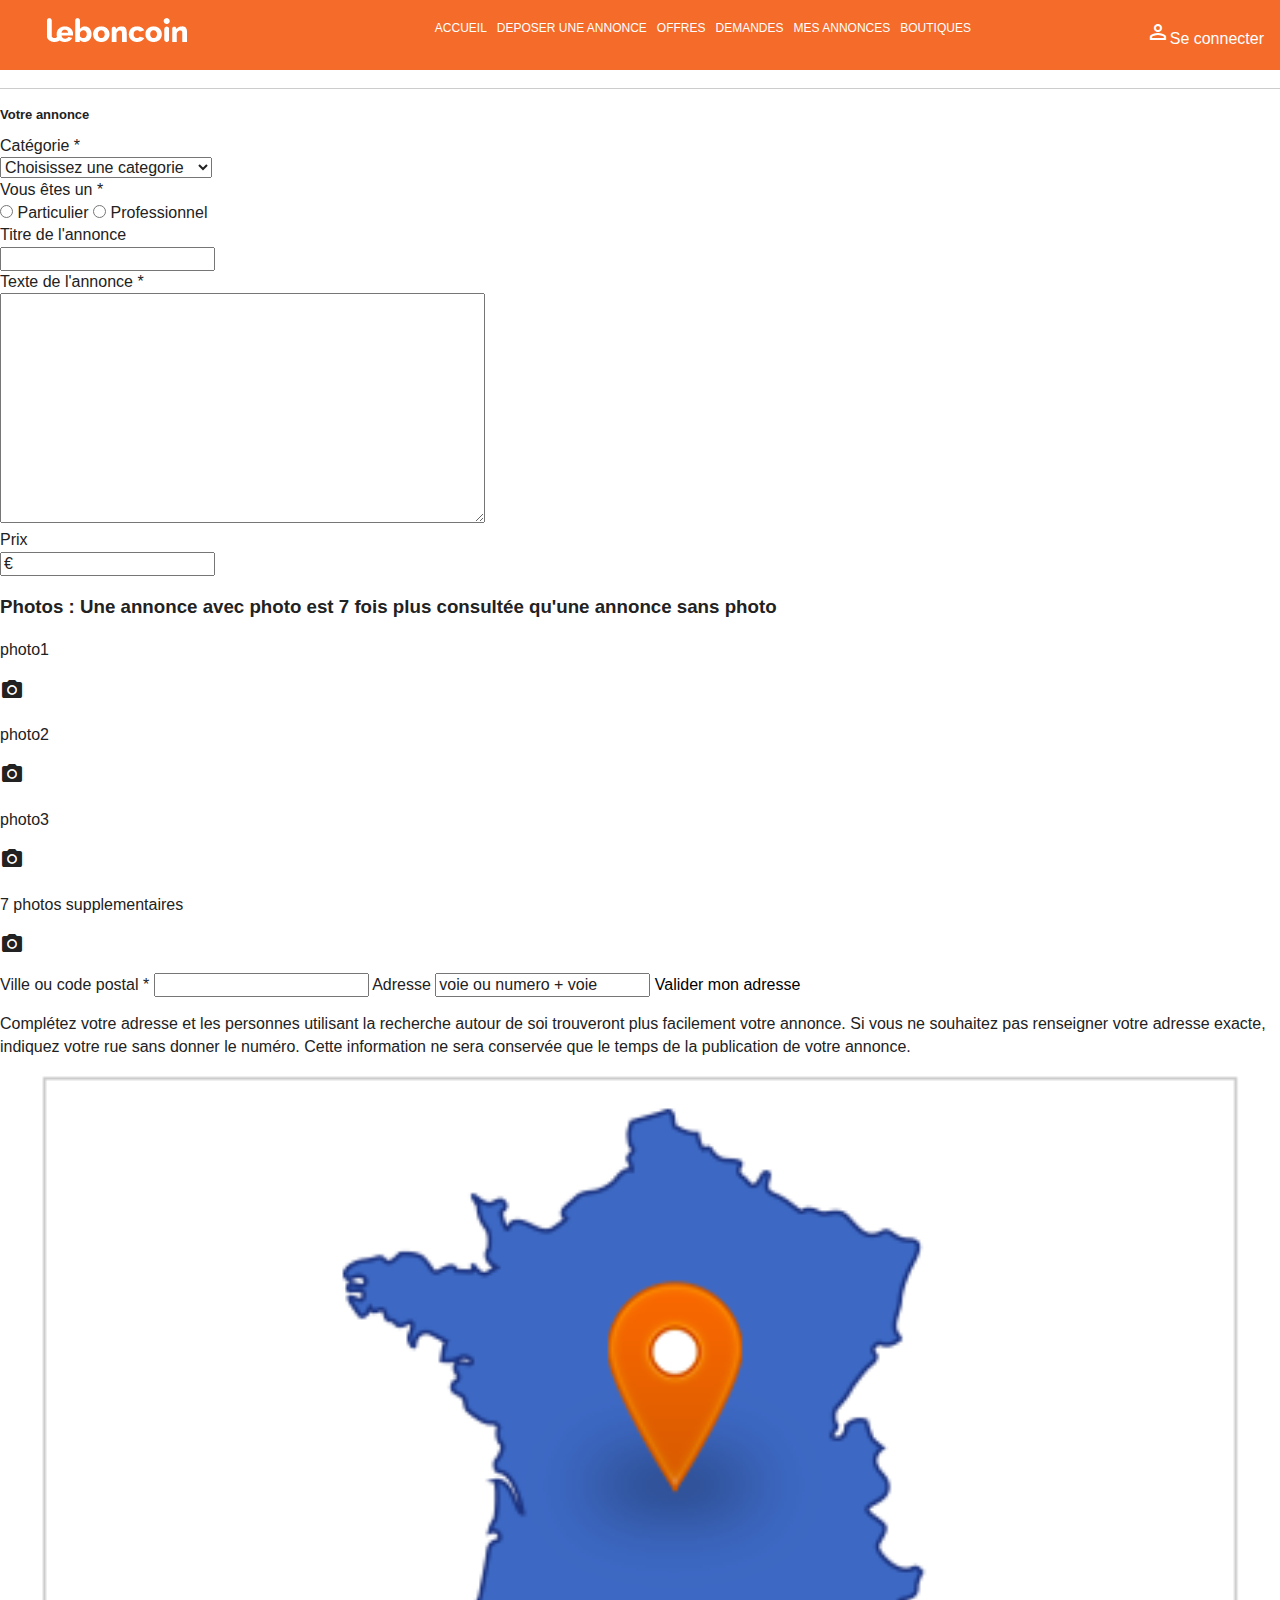
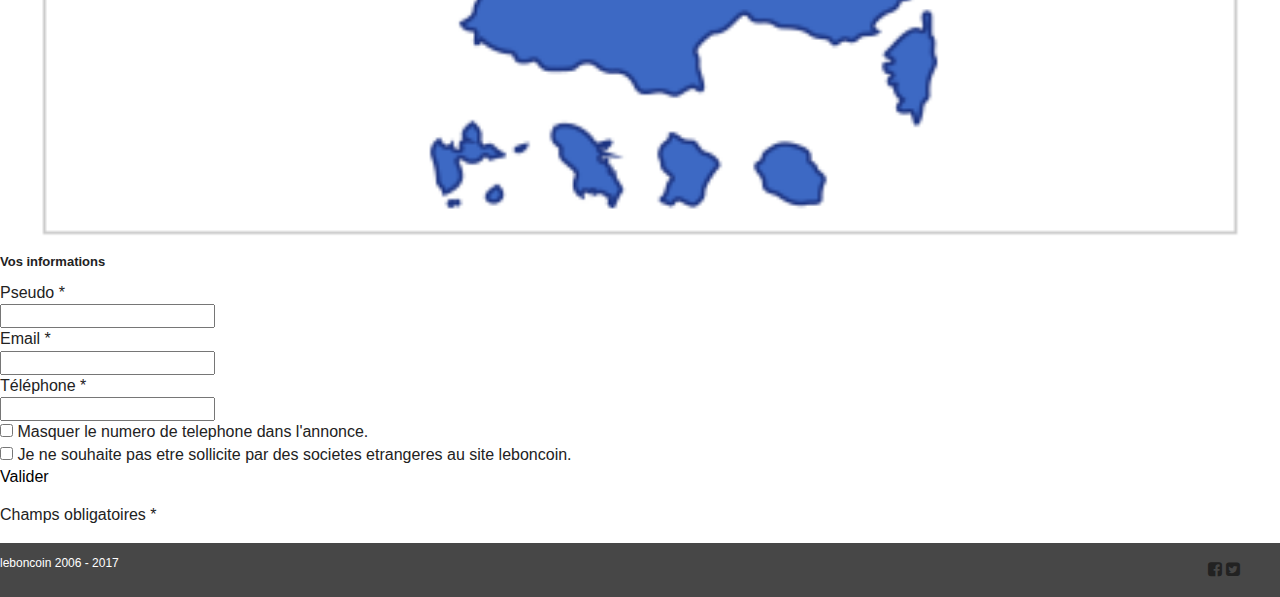
==== annonce.html @ 538d2fd2 "create html for page annonce" ====
<!doctype html>
<html class="no-js" lang="fr">

<head>
    <meta charset="utf-8">
    <meta http-equiv="x-ua-compatible" content="ie=edge">
    <title>leboncoin | page d'annonce</title>
    <meta name="description" content="">
    <meta name="viewport" content="width=device-width, initial-scale=1">

    <link rel="apple-touch-icon" href="apple-touch-icon.png">
    <link rel="icon" href="favicon.ico">
    <link href="https://fonts.googleapis.com/icon?family=Material+Icons" rel="stylesheet">
    <link rel="stylesheet" href="https://cdnjs.cloudflare.com/ajax/libs/font-awesome/4.7.0/css/font-awesome.min.css">
    <link href="https://fonts.googleapis.com/icon?family=Material+Icons"
      rel="stylesheet">
    <!-- Place favicon.ico in the root directory -->

    <link rel="stylesheet" href="css/normalize.css">
    <link rel="stylesheet" href="css/main.css">
    <script src="js/vendor/modernizr-2.8.3.min.js"></script>
</head>

<body>
    <!--[if lt IE 8]>
            <p class="browserupgrade">You are using an <strong>outdated</strong> browser. Please <a href="http://browsehappy.com/">upgrade your browser</a> to improve your experience.</p>
        <![endif]-->

    <!-- Add your site or application content here -->


    <!-- start of the header -->
    <header>


        <div class="top">

            <aside class="menu">
                <a href="#">MENU</a>
            </aside>

            <aside class="img">
                <figure>
                    <a href="index.html"><img src="img/logo.png" alt="logo leboncoin"></a>
                </figure>
            </aside>

            <nav class="accueil">
                <ul>
                    <li><a href="index.html">ACCUEIL</a></li>
                    <li><a href="annonce.html">DEPOSER UNE ANNONCE</a></li>
                    <li><a href="offre.html">OFFRES</a></li>
                    <li><a href="#">DEMANDES</a></li>
                    <li><a href="#">MES ANNONCES</a></li>
                    <li><a href="#">BOUTIQUES</a></li>
                </ul>
            </nav>


            <aside class="button">
                <!-- <i class="material-icons">perm_identity</i> -->
                <button type="button" name="button"><i class="material-icons">perm_identity</i>Se connecter</button>
            </aside>

        </div>

    </header>
    <!-- end of the header -->


    <!-- the section class formul -->
    <section class="formul">


    <h1>Déposer une annonce</h1>
    <hr>

    <h2>Votre annonce </h2>

    <form class="" action="index.html" method="post">

      <label for="catégorie">Catégorie *</label><br>
    <select name="catégorie">
      <option value="Choisissez une categorie">Choisissez une categorie</option>
      <optgroup label="Emploi">
    <option value="offre d'emploi">offre d'emploi</option>
      </optgroup>
      <optgroup label="Vehicules">
    <option value="voiture">Voiture</option>
    <option value="moto">motos</option>
    <option value="caravaning">caravaning</option>
    <option value="utilitaires">Utilitaires</option>
    <option value="equipement caravaning">Equipement Caravaning</option>
    <option value="nautisme">Nautisme</option>
    <option value="equipement nautisme">Equipement Nautisme</option>
      </optgroup>
      <optgroup label="Immobilier">
    <option value="ventes immobilieres">Ventes immobilieres</option>
    <option value="locations">Locations</option>
    <option value="colocations">Colocations</option>
    <option value="bureaux et commerces">Bureaux et commerce</option>
      </optgroup>
    </select><br>

    <label for="Vous êtes un *">Vous êtes un *</label> <br>
    <input type="radio" name="particulier" value="particulier"/>
    <label for="particulier">Particulier</label>

      <input type="radio" name="professionnel" value="professionnel"/>
      <label for="professionnel">Professionnel</label> <br/>



    <label for="Titre de l'annonce">Titre de l'annonce</label><br>
    <input type="text" name="Titre de l'annonce"><br>


    <label for="Texte de l'annonce *">Texte de l'annonce * </label><br>
    <textarea name="Texte de l'annonce *"cols="50" rows="10"></textarea><br>

    <label for="Prix">Prix</label><br>
    <input type="text" name="Prix" value="€"><br>



    <section class="photo principale">
      <h3>Photos : Une annonce avec photo est 7 fois plus consultée qu'une annonce sans photo</h3>
      <div class="photo1">
        <p>photo1</p>
        <i class="material-icons">photo_camera</i>
      </div>

      <div class="photo2">
        <p>photo2</p>
        <i class="material-icons">photo_camera</i>
      </div>

      <div class="photo3">
        <p>photo3</p>
        <i class="material-icons">photo_camera</i>
      </div>

      <div class="supplement">
        <p>7 photos supplementaires</p>
        <i class="material-icons">photo_camera</i>
      </div>
    </section>
    <!-- end section class formul -->







    <!-- section class localisation -->
    <h2></h2>

    <section class="ville">
      <form action="index.html" method="post">
        <label for="Ville ou code postal *">Ville ou code postal *</label>
        <input type="text" name="Ville ou code postal *">

        <label for="Adresse">Adresse</label>
        <input type="text" name="Adresse" value="voie ou numero + voie">

        <a href="#">Valider mon adresse</a>

        <p>Complétez votre adresse et les personnes utilisant la recherche autour de soi trouveront plus
          facilement votre annonce.
          Si vous ne souhaitez pas renseigner votre adresse exacte, indiquez votre rue sans donner
          le numéro. Cette information ne sera conservée que le temps de la publication de votre annonce.</p>
      </form>



      <!-- start of the aside -->
      <aside class="">
        <figure>
          <img src="img/map.png" alt="carte de la france">
        </figure>

      </aside>
      <!-- end of the aside -->

    </section>
    <!-- end section class localisation -->



    <!-- section class pseudo -->
    <h2>Vos informations</h2>
    <section class="infor">
      <form class="" action="index.html" method="post">

      <label for="Pseudo *">Pseudo *</label><br>
      <input type="text" name="Pseudo *"><br>

      <label for="Email *">Email *</label><br>
      <input type="text" name="Email *"><br>

      <label for="Téléphone *">Téléphone *</label><br>
      <input type="text" name="Téléphone *"><br>

      <input type="checkbox" name="masquer"/>
     <label for="masquer">Masquer le numero de telephone dans l'annonce.</label><br>

     <input type="checkbox" name="sollicite"/>
     <label for="sollicite">Je ne souhaite pas etre sollicite par des societes etrangeres au site leboncoin.</label><br/>


    </form>
    </section>
    <!-- end section class pseudo -->


    <!-- start of the div class fin -->
    <div class="fin">
      <a href="#">Valider</a>
      <p>Champs obligatoires *</p>

    </div>
    <!-- end of the div class fin -->






    <!-- start of the footer -->
    <footer>
        <p>leboncoin 2006 - 2017</p>
        <figure>

            <i class="fa fa-facebook-square"></i>
            <i class="fa fa-twitter-square"></i>
        </figure>
    </footer>

    <!-- end of the footer -->









    <script src="https://code.jquery.com/jquery-1.12.0.min.js"></script>
    <script>
        window.jQuery || document.write('<script src="js/vendor/jquery-1.12.0.min.js"><\/script>')
    </script>
    <script src="js/plugins.js"></script>
    <script src="js/main.js"></script>

    <!-- Google Analytics: change UA-XXXXX-X to be your site's ID. -->
    <script>
        (function(b, o, i, l, e, r) {
            b.GoogleAnalyticsObject = l;
            b[l] || (b[l] =
                function() {
                    (b[l].q = b[l].q || []).push(arguments)
                });
            b[l].l = +new Date;
            e = o.createElement(i);
            r = o.getElementsByTagName(i)[0];
            e.src = 'https://www.google-analytics.com/analytics.js';
            r.parentNode.insertBefore(e, r)
        }(window, document, 'script', 'ga'));
        ga('create', 'UA-XXXXX-X', 'auto');
        ga('send', 'pageview');
    </script>
</body>

</html>
---- css/main.css ----
/*! HTML5 Boilerplate v5.3.0 | MIT License | https://html5boilerplate.com/ */

/*
 * What follows is the result of much research on cross-browser styling.
 * Credit left inline and big thanks to Nicolas Gallagher, Jonathan Neal,
 * Kroc Camen, and the H5BP dev community and team.
 */

/* ==========================================================================
   Base styles: opinionated defaults
   ========================================================================== */

html {
    color: #222;
    font-size: 1em;
    line-height: 1.4;
}

/*
 * Remove text-shadow in selection highlight:
 * https://twitter.com/miketaylr/status/12228805301
 *
 * These selection rule sets have to be separate.
 * Customize the background color to match your design.
 */

::-moz-selection {
    background: #b3d4fc;
    text-shadow: none;
}

::selection {
    background: #b3d4fc;
    text-shadow: none;
}

/*
 * A better looking default horizontal rule
 */

hr {
    display: block;
    height: 1px;
    border: 0;
    border-top: 1px solid #ccc;
    margin: 1em 0;
    padding: 0;
}

/*
 * Remove the gap between audio, canvas, iframes,
 * images, videos and the bottom of their containers:
 * https://github.com/h5bp/html5-boilerplate/issues/440
 */

audio,
canvas,
iframe,
img,
svg,
video {
    vertical-align: middle;
}

/*
 * Remove default fieldset styles.
 */

fieldset {
    border: 0;
    margin: 0;
    padding: 0;
}

/*
 * Allow only vertical resizing of textareas.
 */

textarea {
    resize: vertical;
}

/* ==========================================================================
   Browser Upgrade Prompt
   ========================================================================== */

.browserupgrade {
    margin: 0.2em 0;
    background: #ccc;
    color: #000;
    padding: 0.2em 0;
}

/* ==========================================================================
   Author's custom styles
   ========================================================================== */
/*rules common*/
img
{
  width: 100%;
}

a
{
  color: black;
  text-decoration: none;
}

li
{
  list-style-type: none;
}
/*end rules common*/



/*rules of the header*/
.accueil , .button , .region
{
  display: none;
}

.top
{
  background-color: #f56b2a;
  display: flex;
  height: 70px;
  position: fixed;
  top: 0;
  width: 100%;
}

.menu
{
  margin: 1em;
  background-color: white;
  border-radius: 7px;
  padding: 11px;
}

.menu a
{
  color: #f56b2a;
}

.menu:hover
{
  background-color: #4183d7;
}

/*end rules of the header*/


/*rules of the containers*/
.containers
{
  display: flex;
  flex-wrap: wrap;
  margin-top: 30px;
  justify-content: center;
}

.deposer
{
  margin-top: 3em;
  display: flex;
  flex-wrap: wrap;
  justify-content: center;
  flex-direction: column;
  align-items: center;
}

mark
{
  color: #f56b2a;
  background-color: white;
}

h2
{
  font-size: 13px;
}

.carte
{
  width: 70%;
}

.depo
{
  background-color: #4183d7;
  margin-top: 1em;
  border-radius: 6px;
  width: 250px;
  padding: 8px;
  color: white;
  font-size: 12px;

}

.deposer .depo
{
  color: white;
}

.autour
{
  background-color: white;
  margin-top: 1em;
  border-radius: 6px;
  width: 250px;
  padding: 8px;
  color: #4183d7;
  font-size: 12px;
  border: 1px solid #4183d7;
}

.containers p
{
  font-size: 12px;
}

.containers a
{
  color: #369;
}

.choix
{
  width: 90%;
}

/*end rules of the containers*/



/*rules of the footer*/
footer
{
  background-color: #474747;
  display: flex;
  justify-content: space-between;
}

footer p
{
  font-size: 12px;
  color: white;
}
/*end rules of the footer*/





@media (min-width:1024px)
{

  .accueil , .button , .region
  {
    display: block;
  }

  .menu , .choix
  {
    display: none;
  }


/*rules of the header*/
.top
{
  display: flex;
  justify-content: space-between;
}

.accueil ul
{
  display: flex;
}

.accueil li a
{
  color: white;
  font-size: 12px;
  padding: 5px;
}

.accueil li a:hover
{
  text-decoration: underline;
}

.button button
{
  height: 70px;
  background-color: #f56b2a;
  border: 10px solid #f56b2a;
  color: white;
}
/*end rules of the header*/




/*rules div class containers*/
.deposer
{
  width: 25%;
}

.carte
{
  width: 35%;
}

.region
{
  width: 25%;
}

.region li
{
  text-align: right;
}
.containers
{
  justify-content: space-between;
  margin-top: 5em;
}

.containers p
{
  margin: 1em;
}

.deposer
{
  justify-content: flex-start;
}

.region a:hover
{
  color: #f56b2a;
}
/*end rules div class containers*/

}






/* ==========================================================================
   Helper classes
   ========================================================================== */

/*
 * Hide visually and from screen readers
 */

.hidden {
    display: none !important;
}

/*
 * Hide only visually, but have it available for screen readers:
 * http://snook.ca/archives/html_and_css/hiding-content-for-accessibility
 */

.visuallyhidden {
    border: 0;
    clip: rect(0 0 0 0);
    height: 1px;
    margin: -1px;
    overflow: hidden;
    padding: 0;
    position: absolute;
    width: 1px;
}

/*
 * Extends the .visuallyhidden class to allow the element
 * to be focusable when navigated to via the keyboard:
 * https://www.drupal.org/node/897638
 */

.visuallyhidden.focusable:active,
.visuallyhidden.focusable:focus {
    clip: auto;
    height: auto;
    margin: 0;
    overflow: visible;
    position: static;
    width: auto;
}

/*
 * Hide visually and from screen readers, but maintain layout
 */

.invisible {
    visibility: hidden;
}

/*
 * Clearfix: contain floats
 *
 * For modern browsers
 * 1. The space content is one way to avoid an Opera bug when the
 *    `contenteditable` attribute is included anywhere else in the document.
 *    Otherwise it causes space to appear at the top and bottom of elements
 *    that receive the `clearfix` class.
 * 2. The use of `table` rather than `block` is only necessary if using
 *    `:before` to contain the top-margins of child elements.
 */

.clearfix:before,
.clearfix:after {
    content: " "; /* 1 */
    display: table; /* 2 */
}

.clearfix:after {
    clear: both;
}

/* ==========================================================================
   EXAMPLE Media Queries for Responsive Design.
   These examples override the primary ('mobile first') styles.
   Modify as content requires.
   ========================================================================== */

@media only screen and (min-width: 35em) {
    /* Style adjustments for viewports that meet the condition */
}

@media print,
       (-webkit-min-device-pixel-ratio: 1.25),
       (min-resolution: 1.25dppx),
       (min-resolution: 120dpi) {
    /* Style adjustments for high resolution devices */
}

/* ==========================================================================
   Print styles.
   Inlined to avoid the additional HTTP request:
   http://www.phpied.com/delay-loading-your-print-css/
   ========================================================================== */

@media print {
    *,
    *:before,
    *:after,
    *:first-letter,
    *:first-line {
        background: transparent !important;
        color: #000 !important; /* Black prints faster:
                                   http://www.sanbeiji.com/archives/953 */
        box-shadow: none !important;
        text-shadow: none !important;
    }

    a,
    a:visited {
        text-decoration: underline;
    }

    a[href]:after {
        content: " (" attr(href) ")";
    }

    abbr[title]:after {
        content: " (" attr(title) ")";
    }

    /*
     * Don't show links that are fragment identifiers,
     * or use the `javascript:` pseudo protocol
     */

    a[href^="#"]:after,
    a[href^="javascript:"]:after {
        content: "";
    }

    pre,
    blockquote {
        border: 1px solid #999;
        page-break-inside: avoid;
    }

    /*
     * Printing Tables:
     * http://css-discuss.incutio.com/wiki/Printing_Tables
     */

    thead {
        display: table-header-group;
    }

    tr,
    img {
        page-break-inside: avoid;
    }

    img {
        max-width: 100% !important;
    }

    p,
    h2,
    h3 {
        orphans: 3;
        widows: 3;
    }

    h2,
    h3 {
        page-break-after: avoid;
    }
}
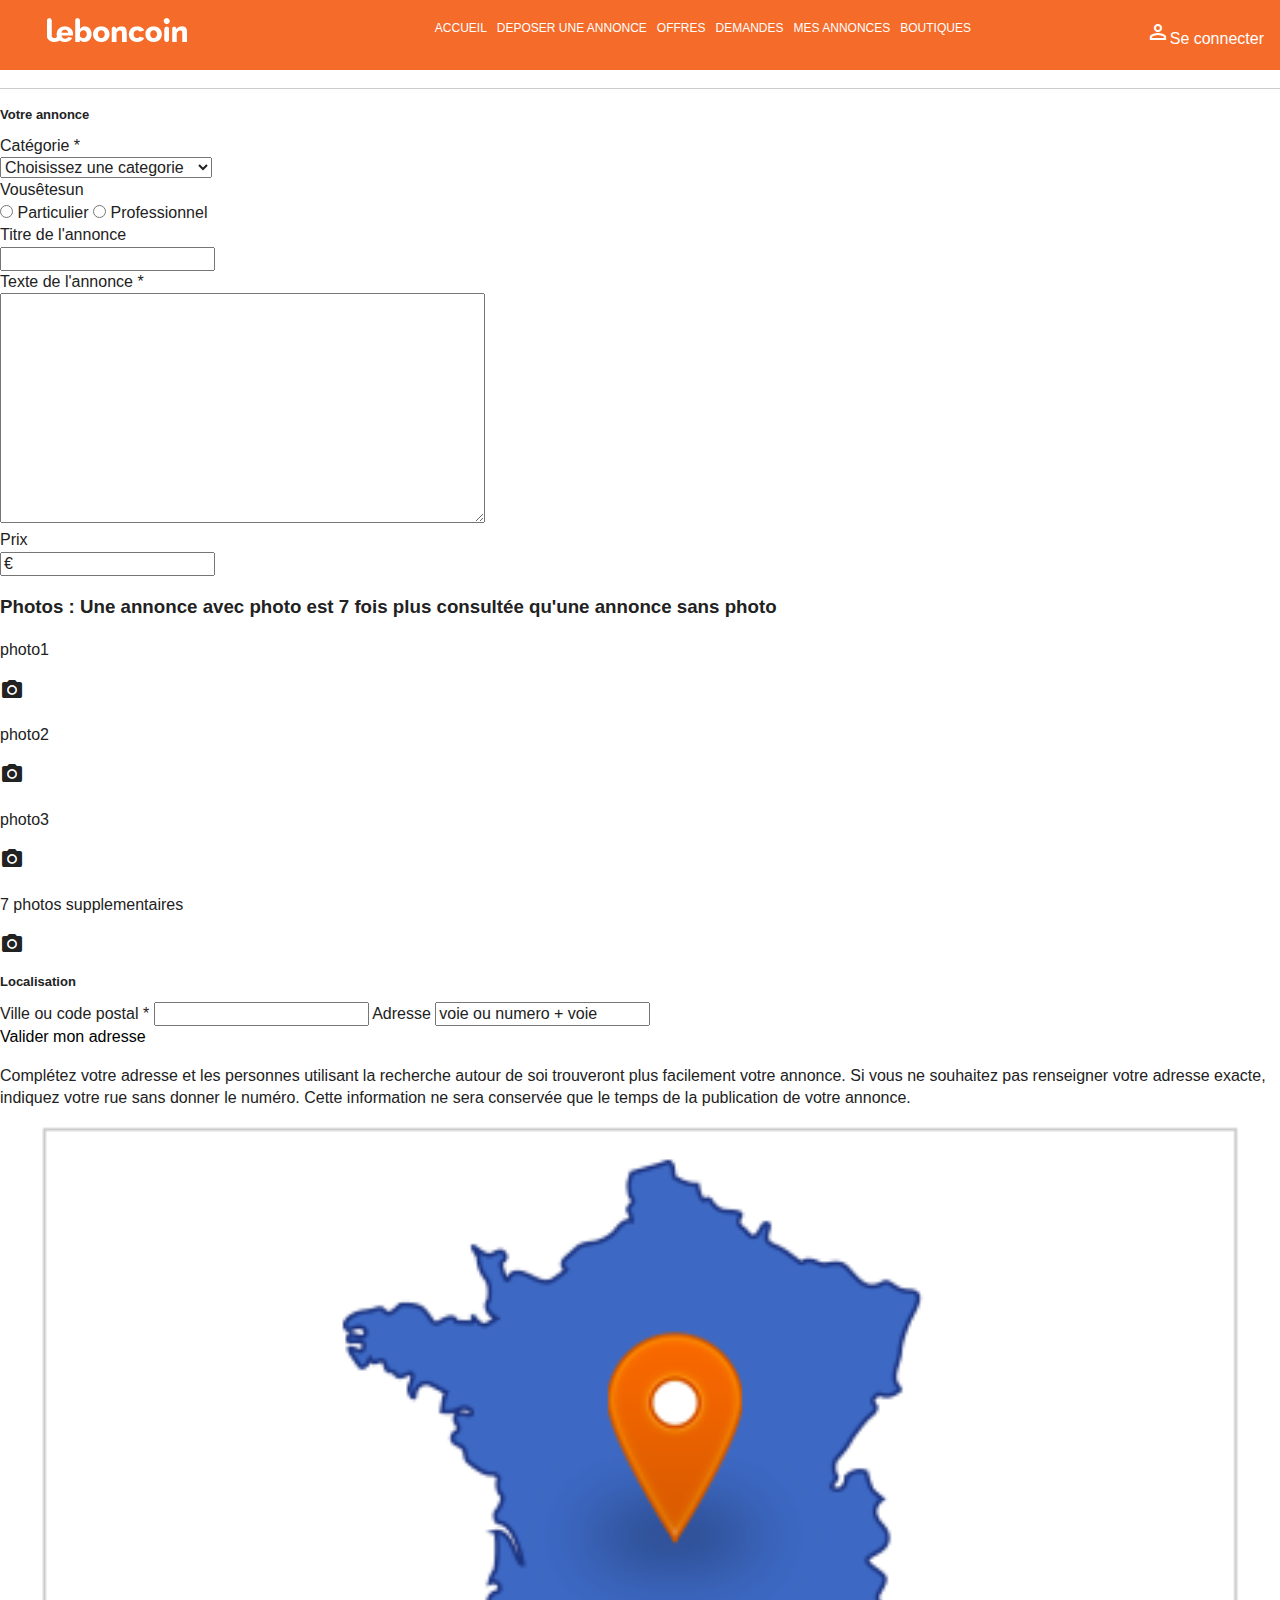
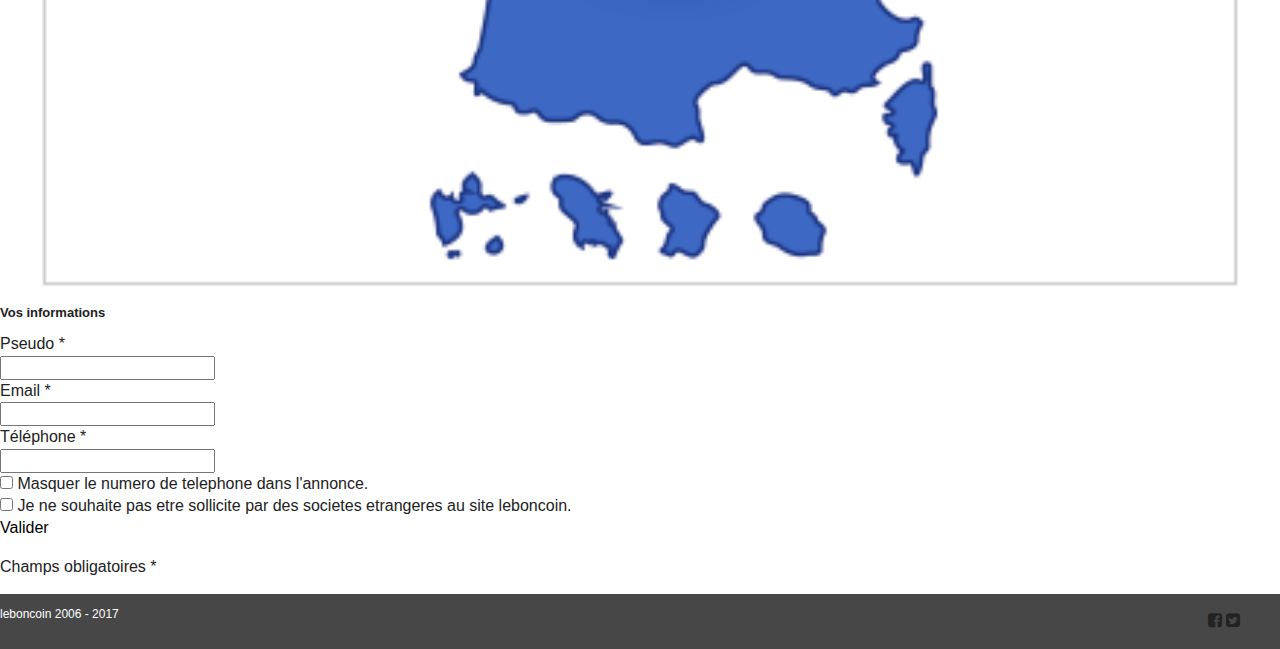
==== commit 14e849d7: "create form and nav in the html for page offre" ====
--- a/annonce.html
+++ b/annonce.html
@@ -12,8 +12,7 @@
     <link rel="icon" href="favicon.ico">
     <link href="https://fonts.googleapis.com/icon?family=Material+Icons" rel="stylesheet">
     <link rel="stylesheet" href="https://cdnjs.cloudflare.com/ajax/libs/font-awesome/4.7.0/css/font-awesome.min.css">
-    <link href="https://fonts.googleapis.com/icon?family=Material+Icons"
-      rel="stylesheet">
+    <link href="https://fonts.googleapis.com/icon?family=Material+Icons" rel="stylesheet">
     <!-- Place favicon.ico in the root directory -->
 
     <link rel="stylesheet" href="css/normalize.css">
@@ -72,15 +71,15 @@
     <section class="formul">
 
 
-    <h1>Déposer une annonce</h1>
-    <hr>
-
-    <h2>Votre annonce </h2>
-
-    <form class="" action="index.html" method="post">
-
-      <label for="catégorie">Catégorie *</label><br>
-    <select name="catégorie">
+        <h1>Déposer une annonce</h1>
+        <hr>
+
+        <h2>Votre annonce </h2>
+
+        <form class="" action="index.html" method="post">
+
+            <label for="Catégorie">Catégorie *</label><br>
+            <select name="Catégorie">
       <option value="Choisissez une categorie">Choisissez une categorie</option>
       <optgroup label="Emploi">
     <option value="offre d'emploi">offre d'emploi</option>
@@ -102,175 +101,176 @@
       </optgroup>
     </select><br>
 
-    <label for="Vous êtes un *">Vous êtes un *</label> <br>
-    <input type="radio" name="particulier" value="particulier"/>
-    <label for="particulier">Particulier</label>
-
-      <input type="radio" name="professionnel" value="professionnel"/>
-      <label for="professionnel">Professionnel</label> <br/>
-
-
-
-    <label for="Titre de l'annonce">Titre de l'annonce</label><br>
-    <input type="text" name="Titre de l'annonce"><br>
-
-
-    <label for="Texte de l'annonce *">Texte de l'annonce * </label><br>
-    <textarea name="Texte de l'annonce *"cols="50" rows="10"></textarea><br>
-
-    <label for="Prix">Prix</label><br>
-    <input type="text" name="Prix" value="€"><br>
-
-
-
-    <section class="photo principale">
-      <h3>Photos : Une annonce avec photo est 7 fois plus consultée qu'une annonce sans photo</h3>
-      <div class="photo1">
-        <p>photo1</p>
-        <i class="material-icons">photo_camera</i>
-      </div>
-
-      <div class="photo2">
-        <p>photo2</p>
-        <i class="material-icons">photo_camera</i>
-      </div>
-
-      <div class="photo3">
-        <p>photo3</p>
-        <i class="material-icons">photo_camera</i>
-      </div>
-
-      <div class="supplement">
-        <p>7 photos supplementaires</p>
-        <i class="material-icons">photo_camera</i>
-      </div>
-    </section>
-    <!-- end section class formul -->
-
-
-
-
-
-
-
-    <!-- section class localisation -->
-    <h2></h2>
-
-    <section class="ville">
-      <form action="index.html" method="post">
-        <label for="Ville ou code postal *">Ville ou code postal *</label>
-        <input type="text" name="Ville ou code postal *">
-
-        <label for="Adresse">Adresse</label>
-        <input type="text" name="Adresse" value="voie ou numero + voie">
-
-        <a href="#">Valider mon adresse</a>
-
-        <p>Complétez votre adresse et les personnes utilisant la recherche autour de soi trouveront plus
-          facilement votre annonce.
-          Si vous ne souhaitez pas renseigner votre adresse exacte, indiquez votre rue sans donner
-          le numéro. Cette information ne sera conservée que le temps de la publication de votre annonce.</p>
-      </form>
-
-
-
-      <!-- start of the aside -->
-      <aside class="">
-        <figure>
-          <img src="img/map.png" alt="carte de la france">
-        </figure>
-
-      </aside>
-      <!-- end of the aside -->
-
-    </section>
-    <!-- end section class localisation -->
-
-
-
-    <!-- section class pseudo -->
-    <h2>Vos informations</h2>
-    <section class="infor">
-      <form class="" action="index.html" method="post">
-
-      <label for="Pseudo *">Pseudo *</label><br>
-      <input type="text" name="Pseudo *"><br>
-
-      <label for="Email *">Email *</label><br>
-      <input type="text" name="Email *"><br>
-
-      <label for="Téléphone *">Téléphone *</label><br>
-      <input type="text" name="Téléphone *"><br>
-
-      <input type="checkbox" name="masquer"/>
-     <label for="masquer">Masquer le numero de telephone dans l'annonce.</label><br>
-
-     <input type="checkbox" name="sollicite"/>
-     <label for="sollicite">Je ne souhaite pas etre sollicite par des societes etrangeres au site leboncoin.</label><br/>
-
-
-    </form>
-    </section>
-    <!-- end section class pseudo -->
-
-
-    <!-- start of the div class fin -->
-    <div class="fin">
-      <a href="#">Valider</a>
-      <p>Champs obligatoires *</p>
-
-    </div>
-    <!-- end of the div class fin -->
-
-
-
-
-
-
-    <!-- start of the footer -->
-    <footer>
-        <p>leboncoin 2006 - 2017</p>
-        <figure>
-
-            <i class="fa fa-facebook-square"></i>
-            <i class="fa fa-twitter-square"></i>
-        </figure>
-    </footer>
-
-    <!-- end of the footer -->
-
-
-
-
-
-
-
-
-
-    <script src="https://code.jquery.com/jquery-1.12.0.min.js"></script>
-    <script>
-        window.jQuery || document.write('<script src="js/vendor/jquery-1.12.0.min.js"><\/script>')
-    </script>
-    <script src="js/plugins.js"></script>
-    <script src="js/main.js"></script>
-
-    <!-- Google Analytics: change UA-XXXXX-X to be your site's ID. -->
-    <script>
-        (function(b, o, i, l, e, r) {
-            b.GoogleAnalyticsObject = l;
-            b[l] || (b[l] =
-                function() {
-                    (b[l].q = b[l].q || []).push(arguments)
-                });
-            b[l].l = +new Date;
-            e = o.createElement(i);
-            r = o.getElementsByTagName(i)[0];
-            e.src = 'https://www.google-analytics.com/analytics.js';
-            r.parentNode.insertBefore(e, r)
-        }(window, document, 'script', 'ga'));
-        ga('create', 'UA-XXXXX-X', 'auto');
-        ga('send', 'pageview');
-    </script>
+            <label for="Vous êtes un">Vousêtesun</label> <br>
+            <input type="radio" name="Particulier" value="Particulier" />
+            <label for="Particulier">Particulier</label>
+
+            <input type="radio" name="Professionnel" value="Professionnel" />
+            <label for="Professionnel">Professionnel</label> <br/>
+
+
+
+            <label for="Titre">Titre de l'annonce</label><br>
+            <input type="text" name="Titre"><br>
+
+
+            <label for="Texte">Texte de l'annonce * </label><br>
+            <textarea name="Texte" cols="50" rows="10"></textarea><br>
+
+            <label for="Prix">Prix</label><br>
+            <input type="text" name="Prix" value="€"><br>
+
+        </form>
+      </section>
+
+        <section class="photo">
+            <h3>Photos : Une annonce avec photo est 7 fois plus consultée qu'une annonce sans photo</h3>
+            <div class="photo1">
+                <p>photo1</p>
+                <i class="material-icons">photo_camera</i>
+            </div>
+
+            <div class="photo2">
+                <p>photo2</p>
+                <i class="material-icons">photo_camera</i>
+            </div>
+
+            <div class="photo3">
+                <p>photo3</p>
+                <i class="material-icons">photo_camera</i>
+            </div>
+
+            <div class="supplement">
+                <p>7 photos supplementaires</p>
+                <i class="material-icons">photo_camera</i>
+            </div>
+        </section>
+        <!-- end section class formul -->
+
+
+
+
+
+
+
+        <!-- section class localisation -->
+        <h2>Localisation</h2>
+
+        <section class="localisation">
+
+            <section class="ville">
+                <form action="index.html" method="post">
+                    <label for="postal">Ville ou code postal *</label>
+                    <input type="text" name="postal">
+
+                    <label for="Adresse">Adresse</label>
+                    <input type="text" name="Adresse" value="voie ou numero + voie">
+                </form>
+                <a href="#">Valider mon adresse</a>
+
+                <p>Complétez votre adresse et les personnes utilisant la recherche autour de soi trouveront plus facilement votre annonce. Si vous ne souhaitez pas renseigner votre adresse exacte, indiquez votre rue sans donner le numéro. Cette information
+                    ne sera conservée que le temps de la publication de votre annonce.</p>
+
+            </section>
+
+
+            <!-- start of the aside -->
+            <aside class="">
+                <figure>
+                    <img src="img/map.png" alt="carte de la france">
+                </figure>
+
+            </aside>
+            <!-- end of the aside -->
+
+        </section>
+        <!-- end section class localisation -->
+
+
+
+        <!-- section class pseudo -->
+        <h2>Vos informations</h2>
+        <section class="infor">
+            <form class="" action="index.html" method="post">
+
+                <label for="Pseudo">Pseudo *</label><br>
+                <input type="text" name="Pseudo *"><br>
+
+                <label for="Email">Email *</label><br>
+                <input type="text" name="Email *"><br>
+
+                <label for="Téléphone">Téléphone *</label><br>
+                <input type="text" name="Téléphone *"><br>
+
+                <input type="checkbox" name="masquer" />
+                <label for="masquer">Masquer le numero de telephone dans l'annonce.</label><br>
+
+                <input type="checkbox" name="sollicite" />
+                <label for="sollicite">Je ne souhaite pas etre sollicite par des societes etrangeres au site leboncoin.</label><br/>
+
+
+            </form>
+        </section>
+        <!-- end section class pseudo -->
+
+
+        <!-- start of the div class fin -->
+        <div class="fin">
+            <a href="#">Valider</a>
+            <p>Champs obligatoires *</p>
+
+        </div>
+        <!-- end of the div class fin -->
+
+
+
+
+
+
+        <!-- start of the footer -->
+        <footer>
+            <p>leboncoin 2006 - 2017</p>
+            <figure>
+
+                <i class="fa fa-facebook-square"></i>
+                <i class="fa fa-twitter-square"></i>
+            </figure>
+        </footer>
+
+        <!-- end of the footer -->
+
+
+
+
+
+
+
+
+
+        <script src="https://code.jquery.com/jquery-1.12.0.min.js"></script>
+        <script>
+            window.jQuery || document.write('<script src="js/vendor/jquery-1.12.0.min.js"><\/script>')
+        </script>
+        <script src="js/plugins.js"></script>
+        <script src="js/main.js"></script>
+
+        <!-- Google Analytics: change UA-XXXXX-X to be your site's ID. -->
+        <script>
+            (function(b, o, i, l, e, r) {
+                b.GoogleAnalyticsObject = l;
+                b[l] || (b[l] =
+                    function() {
+                        (b[l].q = b[l].q || []).push(arguments)
+                    });
+                b[l].l = +new Date;
+                e = o.createElement(i);
+                r = o.getElementsByTagName(i)[0];
+                e.src = 'https://www.google-analytics.com/analytics.js';
+                r.parentNode.insertBefore(e, r)
+            }(window, document, 'script', 'ga'));
+            ga('create', 'UA-XXXXX-X', 'auto');
+            ga('send', 'pageview');
+        </script>
 </body>
 
 </html>
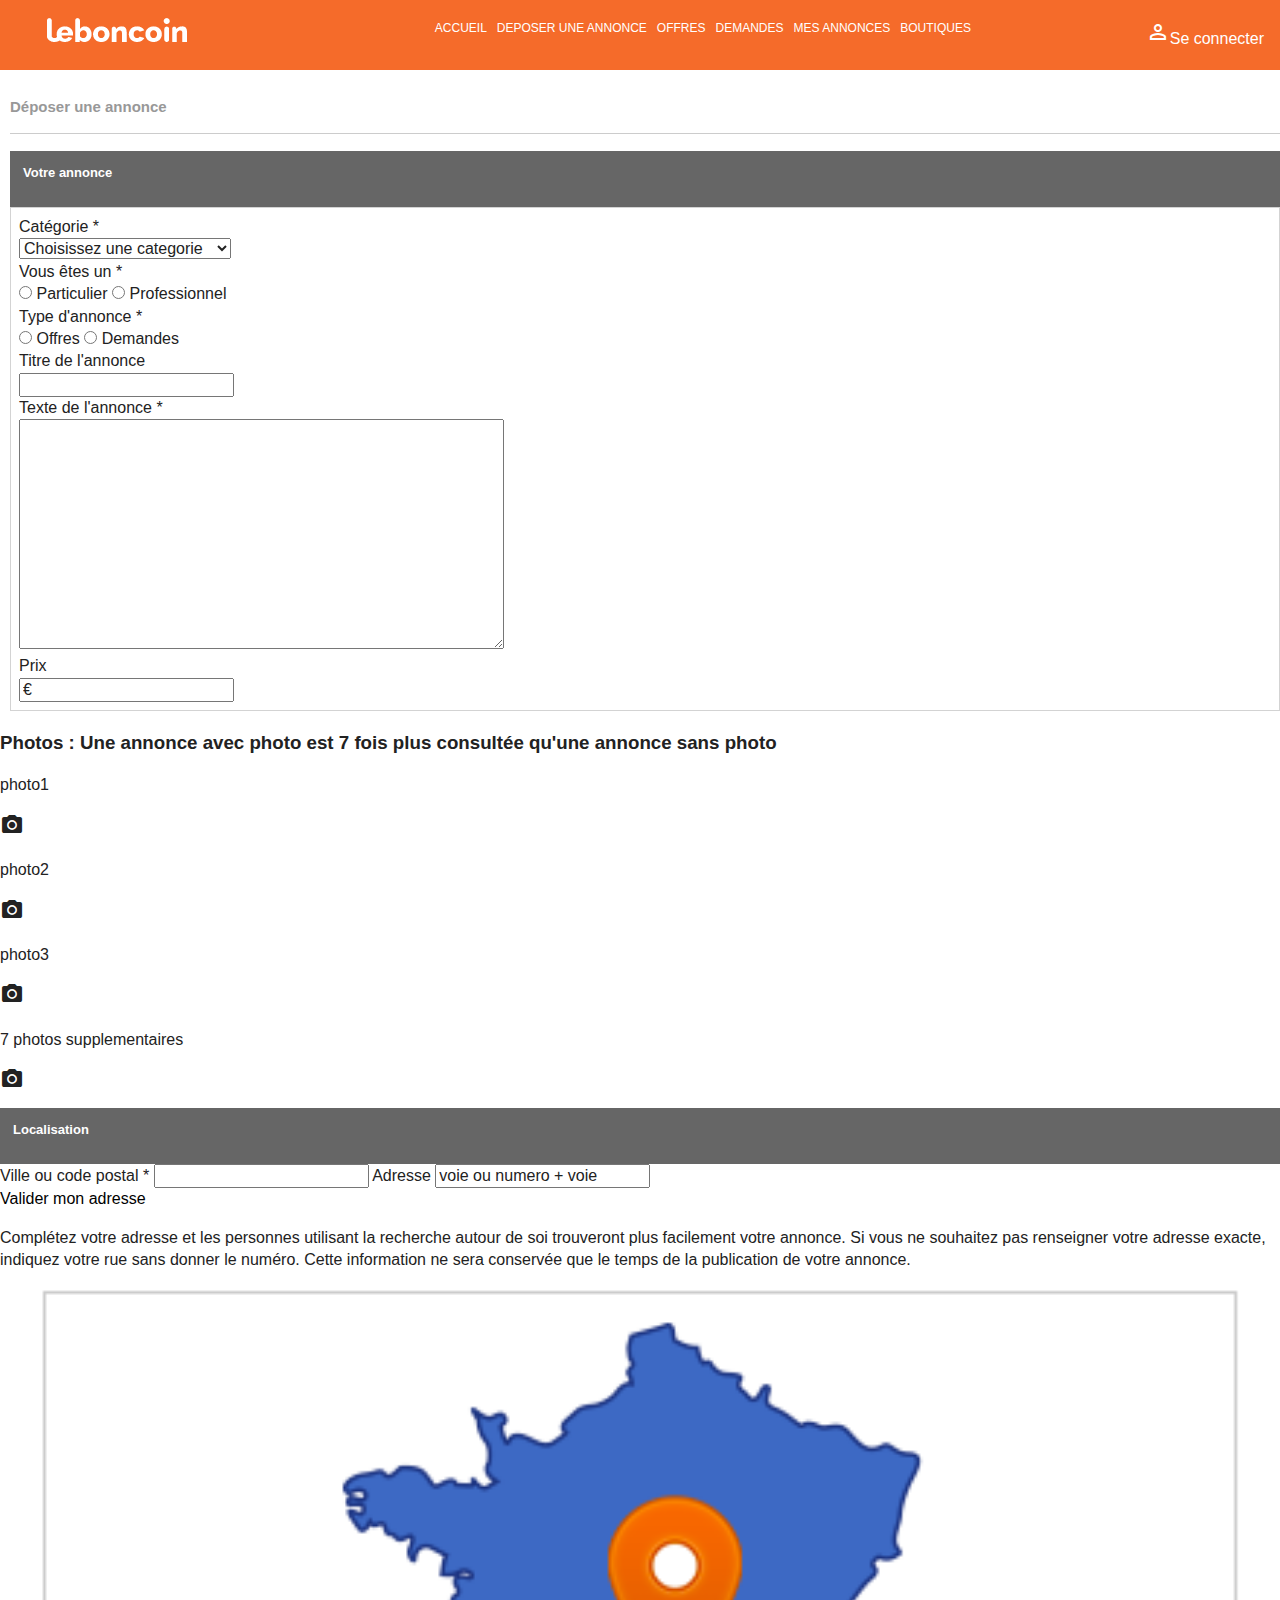
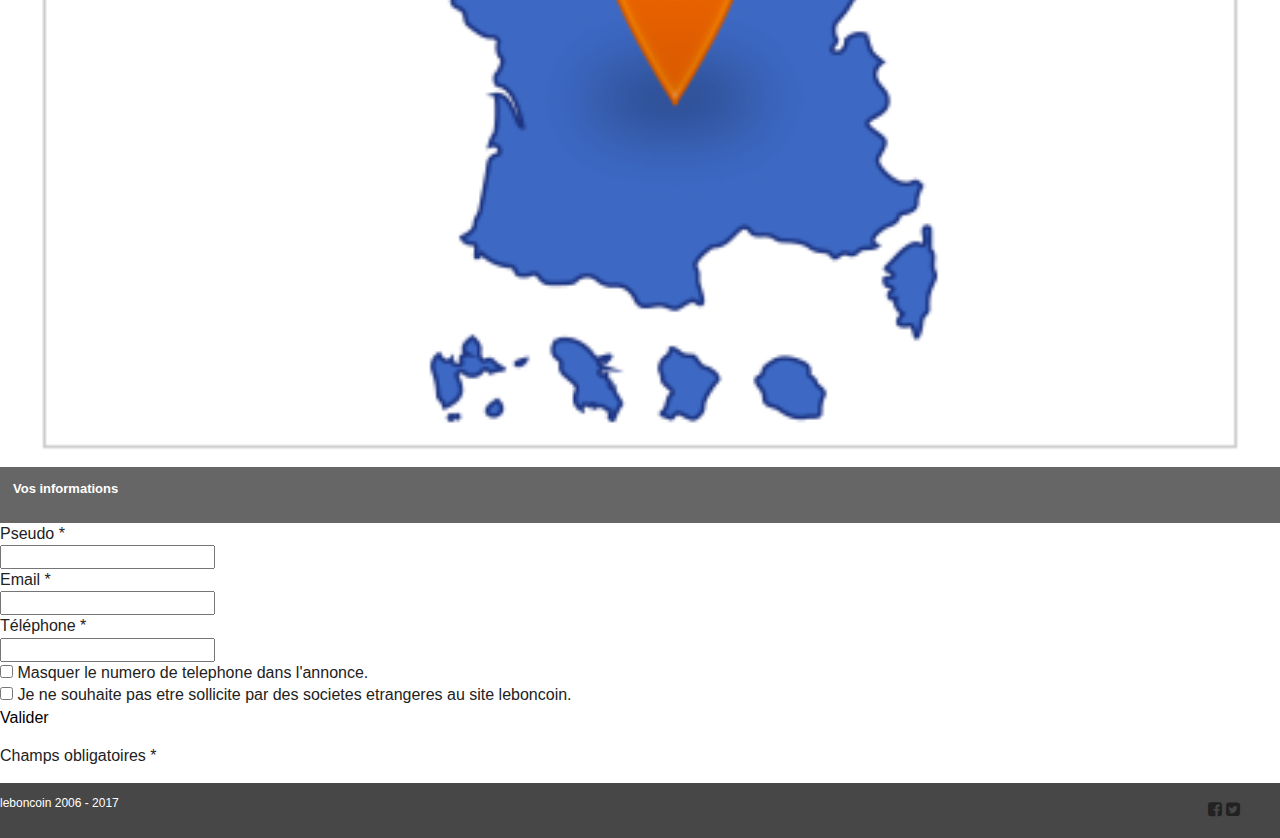
==== commit d3f3913e: "rules css for the h1 and the h2" ====
--- a/annonce.html
+++ b/annonce.html
@@ -67,6 +67,7 @@
     <!-- end of the header -->
 
 
+
     <!-- the section class formul -->
     <section class="formul">
 
@@ -76,7 +77,9 @@
 
         <h2>Votre annonce </h2>
 
-        <form class="" action="index.html" method="post">
+
+
+        <form class="liste" action="index.html" method="post">
 
             <label for="Catégorie">Catégorie *</label><br>
             <select name="Catégorie">
@@ -101,13 +104,19 @@
       </optgroup>
     </select><br>
 
-            <label for="Vous êtes un">Vousêtesun</label> <br>
+            <label for="Vous êtes un"> Vous êtes un *</label> <br>
             <input type="radio" name="Particulier" value="Particulier" />
             <label for="Particulier">Particulier</label>
 
             <input type="radio" name="Professionnel" value="Professionnel" />
             <label for="Professionnel">Professionnel</label> <br/>
 
+            <label for="Type d'annonce">Type d'annonce *</label> <br>
+            <input type="radio" name="Offres" value="Offres" />
+            <label for="Offres">Offres</label>
+
+            <input type="radio" name="Demandes" value="Demandes" />
+            <label for="Demandes">Demandes</label> <br/>
 
 
             <label for="Titre">Titre de l'annonce</label><br>
@@ -153,12 +162,12 @@
 
 
 
-        <!-- section class localisation -->
+        <!-- div class localisation -->
         <h2>Localisation</h2>
 
-        <section class="localisation">
-
-            <section class="ville">
+        <div class="localisation">
+
+            <div class="ville">
                 <form action="index.html" method="post">
                     <label for="postal">Ville ou code postal *</label>
                     <input type="text" name="postal">
@@ -171,7 +180,7 @@
                 <p>Complétez votre adresse et les personnes utilisant la recherche autour de soi trouveront plus facilement votre annonce. Si vous ne souhaitez pas renseigner votre adresse exacte, indiquez votre rue sans donner le numéro. Cette information
                     ne sera conservée que le temps de la publication de votre annonce.</p>
 
-            </section>
+            </div>
 
 
             <!-- start of the aside -->
@@ -183,14 +192,14 @@
             </aside>
             <!-- end of the aside -->
 
-        </section>
-        <!-- end section class localisation -->
-
-
-
-        <!-- section class pseudo -->
+        </div>
+        <!-- end div class localisation -->
+
+
+
+        <!-- div class infor -->
         <h2>Vos informations</h2>
-        <section class="infor">
+        <div class="infor">
             <form class="" action="index.html" method="post">
 
                 <label for="Pseudo">Pseudo *</label><br>
@@ -210,8 +219,8 @@
 
 
             </form>
-        </section>
-        <!-- end section class pseudo -->
+        </div>
+        <!-- end div class infor -->
 
 
         <!-- start of the div class fin -->
--- a/css/main.css
+++ b/css/main.css
@@ -94,6 +94,8 @@
 /* ==========================================================================
    Author's custom styles
    ========================================================================== */
+/*rules page home*/
+
 /*rules common*/
 img
 {
@@ -248,6 +250,51 @@
   color: white;
 }
 /*end rules of the footer*/
+
+/*end rules page home*/
+
+
+
+
+
+
+/*rules page offre*/
+
+/*rules of the section class formul*/
+.formul
+{
+  margin-top: 6em;
+  margin-left: 10px;
+}
+
+h1
+{
+  font-size: 15px;
+  color: #989898;
+}
+
+h2
+{
+  border: 5px #666 solid;
+  background-color: #666;
+  color: white;
+  height: 30px;
+  margin-bottom: 0;
+  padding: 8px;
+}
+
+.liste
+{
+  border: 1px lightgrey solid;
+  padding: 8px;
+}
+/*rules of the section class formul*/
+
+/*end rules page offre*/
+
+
+
+
 
 
 
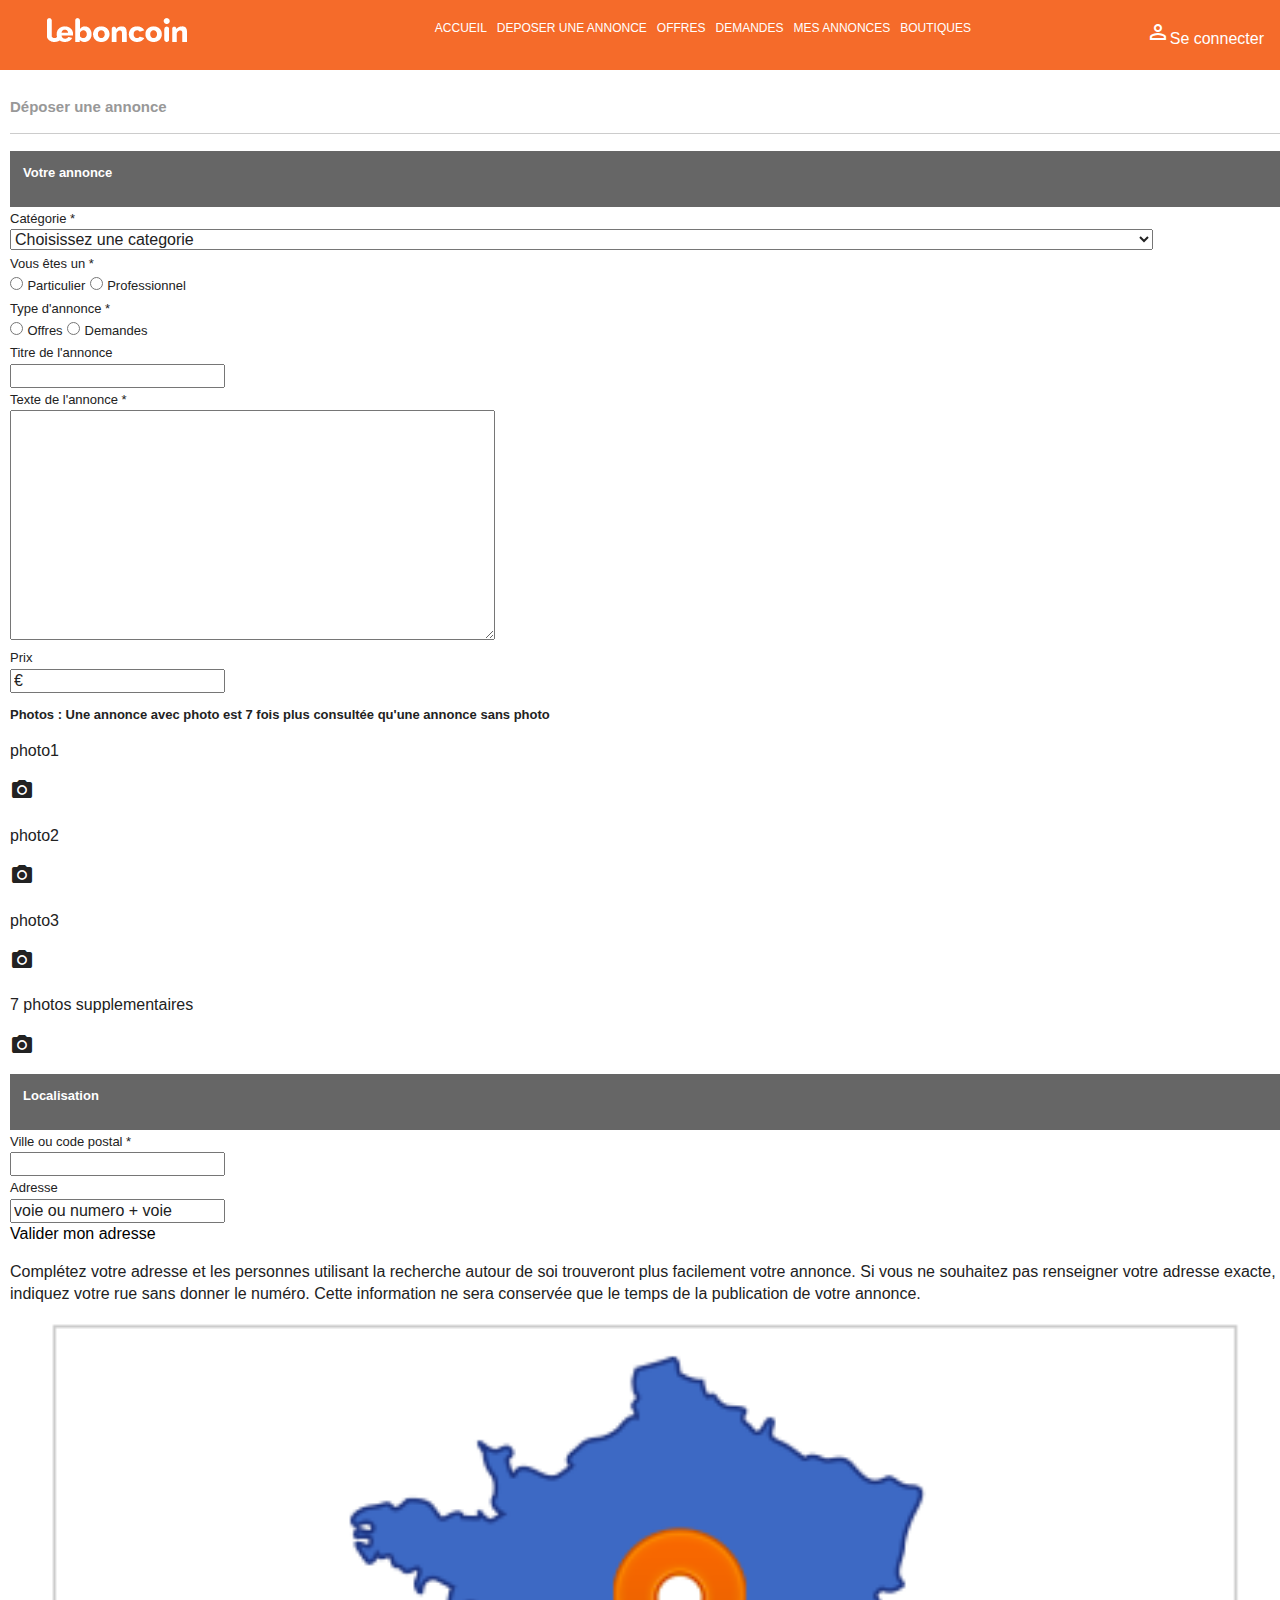
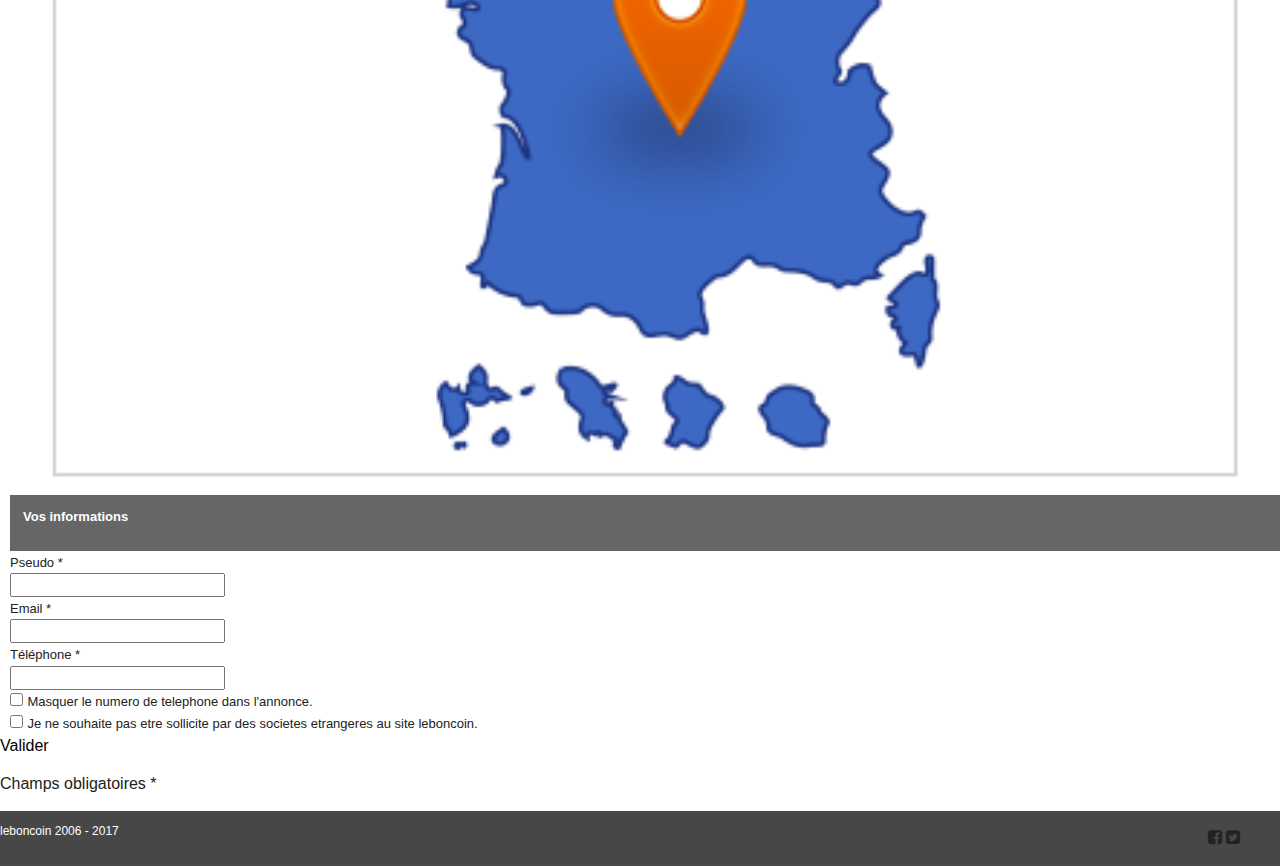
==== commit e2472671: "modification rules css for the h1 and the h2" ====
--- a/annonce.html
+++ b/annonce.html
@@ -75,7 +75,7 @@
         <h1>Déposer une annonce</h1>
         <hr>
 
-        <h2>Votre annonce </h2>
+        <h2 class="title">Votre annonce </h2>
 
 
 
@@ -130,156 +130,162 @@
             <input type="text" name="Prix" value="€"><br>
 
         </form>
-      </section>
-
-        <section class="photo">
-            <h3>Photos : Une annonce avec photo est 7 fois plus consultée qu'une annonce sans photo</h3>
-            <div class="photo1">
-                <p>photo1</p>
-                <i class="material-icons">photo_camera</i>
-            </div>
-
-            <div class="photo2">
-                <p>photo2</p>
-                <i class="material-icons">photo_camera</i>
-            </div>
-
-            <div class="photo3">
-                <p>photo3</p>
-                <i class="material-icons">photo_camera</i>
-            </div>
-
-            <div class="supplement">
-                <p>7 photos supplementaires</p>
-                <i class="material-icons">photo_camera</i>
-            </div>
-        </section>
-        <!-- end section class formul -->
-
-
-
-
-
-
-
-        <!-- div class localisation -->
-        <h2>Localisation</h2>
-
-        <div class="localisation">
-
-            <div class="ville">
-                <form action="index.html" method="post">
-                    <label for="postal">Ville ou code postal *</label>
-                    <input type="text" name="postal">
-
-                    <label for="Adresse">Adresse</label>
-                    <input type="text" name="Adresse" value="voie ou numero + voie">
-                </form>
-                <a href="#">Valider mon adresse</a>
-
-                <p>Complétez votre adresse et les personnes utilisant la recherche autour de soi trouveront plus facilement votre annonce. Si vous ne souhaitez pas renseigner votre adresse exacte, indiquez votre rue sans donner le numéro. Cette information
-                    ne sera conservée que le temps de la publication de votre annonce.</p>
-
-            </div>
-
-
-            <!-- start of the aside -->
-            <aside class="">
-                <figure>
-                    <img src="img/map.png" alt="carte de la france">
-                </figure>
-
-            </aside>
-            <!-- end of the aside -->
-
-        </div>
-        <!-- end div class localisation -->
-
-
-
-        <!-- div class infor -->
-        <h2>Vos informations</h2>
-        <div class="infor">
-            <form class="" action="index.html" method="post">
-
-                <label for="Pseudo">Pseudo *</label><br>
-                <input type="text" name="Pseudo *"><br>
-
-                <label for="Email">Email *</label><br>
-                <input type="text" name="Email *"><br>
-
-                <label for="Téléphone">Téléphone *</label><br>
-                <input type="text" name="Téléphone *"><br>
-
-                <input type="checkbox" name="masquer" />
-                <label for="masquer">Masquer le numero de telephone dans l'annonce.</label><br>
-
-                <input type="checkbox" name="sollicite" />
-                <label for="sollicite">Je ne souhaite pas etre sollicite par des societes etrangeres au site leboncoin.</label><br/>
-
-
+    </section>
+
+    <section class="photo">
+        <h3>Photos : Une annonce avec photo est 7 fois plus consultée qu'une annonce sans photo</h3>
+        <div class="photo1">
+            <p>photo1</p>
+            <i class="material-icons">photo_camera</i>
+        </div>
+
+        <div class="photo2">
+            <p>photo2</p>
+            <i class="material-icons">photo_camera</i>
+        </div>
+
+        <div class="photo3">
+            <p>photo3</p>
+            <i class="material-icons">photo_camera</i>
+        </div>
+
+        <div class="supplement">
+            <p>7 photos supplementaires</p>
+            <i class="material-icons">photo_camera</i>
+        </div>
+
+    </section>
+    <!-- end section class formul -->
+
+
+
+
+
+
+
+    <!-- div class localisation -->
+
+
+    <div class="localisation">
+
+        <h2 class="title">Localisation</h2>
+
+        <div class="ville">
+            <form action="index.html" method="post">
+                <label for="postal">Ville ou code postal *</label><br>
+                <input type="text" name="postal"><br>
+
+                <label for="Adresse">Adresse</label><br>
+                <input type="text" name="Adresse" value="voie ou numero + voie">
             </form>
-        </div>
-        <!-- end div class infor -->
-
-
-        <!-- start of the div class fin -->
-        <div class="fin">
-            <a href="#">Valider</a>
-            <p>Champs obligatoires *</p>
-
-        </div>
-        <!-- end of the div class fin -->
-
-
-
-
-
-
-        <!-- start of the footer -->
-        <footer>
-            <p>leboncoin 2006 - 2017</p>
+            <a href="#">Valider mon adresse</a>
+
+            <p>Complétez votre adresse et les personnes utilisant la recherche autour de soi trouveront plus facilement votre annonce. Si vous ne souhaitez pas renseigner votre adresse exacte, indiquez votre rue sans donner le numéro. Cette information ne
+                sera conservée que le temps de la publication de votre annonce.</p>
+
+        </div>
+
+
+        <!-- start of the aside -->
+        <aside class="">
             <figure>
-
-                <i class="fa fa-facebook-square"></i>
-                <i class="fa fa-twitter-square"></i>
+                <img src="img/map.png" alt="carte de la france">
             </figure>
-        </footer>
-
-        <!-- end of the footer -->
-
-
-
-
-
-
-
-
-
-        <script src="https://code.jquery.com/jquery-1.12.0.min.js"></script>
-        <script>
-            window.jQuery || document.write('<script src="js/vendor/jquery-1.12.0.min.js"><\/script>')
-        </script>
-        <script src="js/plugins.js"></script>
-        <script src="js/main.js"></script>
-
-        <!-- Google Analytics: change UA-XXXXX-X to be your site's ID. -->
-        <script>
-            (function(b, o, i, l, e, r) {
-                b.GoogleAnalyticsObject = l;
-                b[l] || (b[l] =
-                    function() {
-                        (b[l].q = b[l].q || []).push(arguments)
-                    });
-                b[l].l = +new Date;
-                e = o.createElement(i);
-                r = o.getElementsByTagName(i)[0];
-                e.src = 'https://www.google-analytics.com/analytics.js';
-                r.parentNode.insertBefore(e, r)
-            }(window, document, 'script', 'ga'));
-            ga('create', 'UA-XXXXX-X', 'auto');
-            ga('send', 'pageview');
-        </script>
+
+        </aside>
+        <!-- end of the aside -->
+
+    </div>
+    <!-- end div class localisation -->
+
+
+
+    <!-- div class infor -->
+
+    <div class="infor">
+
+        <h2 class="title">Vos informations</h2>
+
+        <form class="" action="index.html" method="post">
+
+            <label for="Pseudo">Pseudo *</label><br>
+            <input type="text" name="Pseudo *"><br>
+
+            <label for="Email">Email *</label><br>
+            <input type="text" name="Email *"><br>
+
+            <label for="Téléphone">Téléphone *</label><br>
+            <input type="text" name="Téléphone *"><br>
+
+            <input type="checkbox" name="masquer" />
+            <label for="masquer">Masquer le numero de telephone dans l'annonce.</label><br>
+
+            <input type="checkbox" name="sollicite" />
+            <label for="sollicite">Je ne souhaite pas etre sollicite par des societes etrangeres au site leboncoin.</label><br/>
+
+
+        </form>
+    </div>
+    <!-- end div class infor -->
+
+
+    <!-- start of the div class fin -->
+    <div class="fin">
+        <a href="#">Valider</a>
+        <p>Champs obligatoires *</p>
+
+    </div>
+    <!-- end of the div class fin -->
+
+
+
+
+
+
+    <!-- start of the footer -->
+    <footer>
+        <p>leboncoin 2006 - 2017</p>
+        <figure>
+
+            <i class="fa fa-facebook-square"></i>
+            <i class="fa fa-twitter-square"></i>
+        </figure>
+    </footer>
+
+    <!-- end of the footer -->
+
+
+
+
+
+
+
+
+
+    <script src="https://code.jquery.com/jquery-1.12.0.min.js"></script>
+    <script>
+        window.jQuery || document.write('<script src="js/vendor/jquery-1.12.0.min.js"><\/script>')
+    </script>
+    <script src="js/plugins.js"></script>
+    <script src="js/main.js"></script>
+
+    <!-- Google Analytics: change UA-XXXXX-X to be your site's ID. -->
+    <script>
+        (function(b, o, i, l, e, r) {
+            b.GoogleAnalyticsObject = l;
+            b[l] || (b[l] =
+                function() {
+                    (b[l].q = b[l].q || []).push(arguments)
+                });
+            b[l].l = +new Date;
+            e = o.createElement(i);
+            r = o.getElementsByTagName(i)[0];
+            e.src = 'https://www.google-analytics.com/analytics.js';
+            r.parentNode.insertBefore(e, r)
+        }(window, document, 'script', 'ga'));
+        ga('create', 'UA-XXXXX-X', 'auto');
+        ga('send', 'pageview');
+    </script>
 </body>
 
 </html>
--- a/css/main.css
+++ b/css/main.css
@@ -273,7 +273,7 @@
   color: #989898;
 }
 
-h2
+.title
 {
   border: 5px #666 solid;
   background-color: #666;
@@ -283,11 +283,21 @@
   padding: 8px;
 }
 
-.liste
-{
-  border: 1px lightgrey solid;
-  padding: 8px;
-}
+.photo , .localisation , .infor
+{
+  margin-left: 10px;
+}
+
+label , h3
+{
+  font-size: 13px;
+}
+
+select
+{
+  width: 90%;
+}
+
 /*rules of the section class formul*/
 
 /*end rules page offre*/
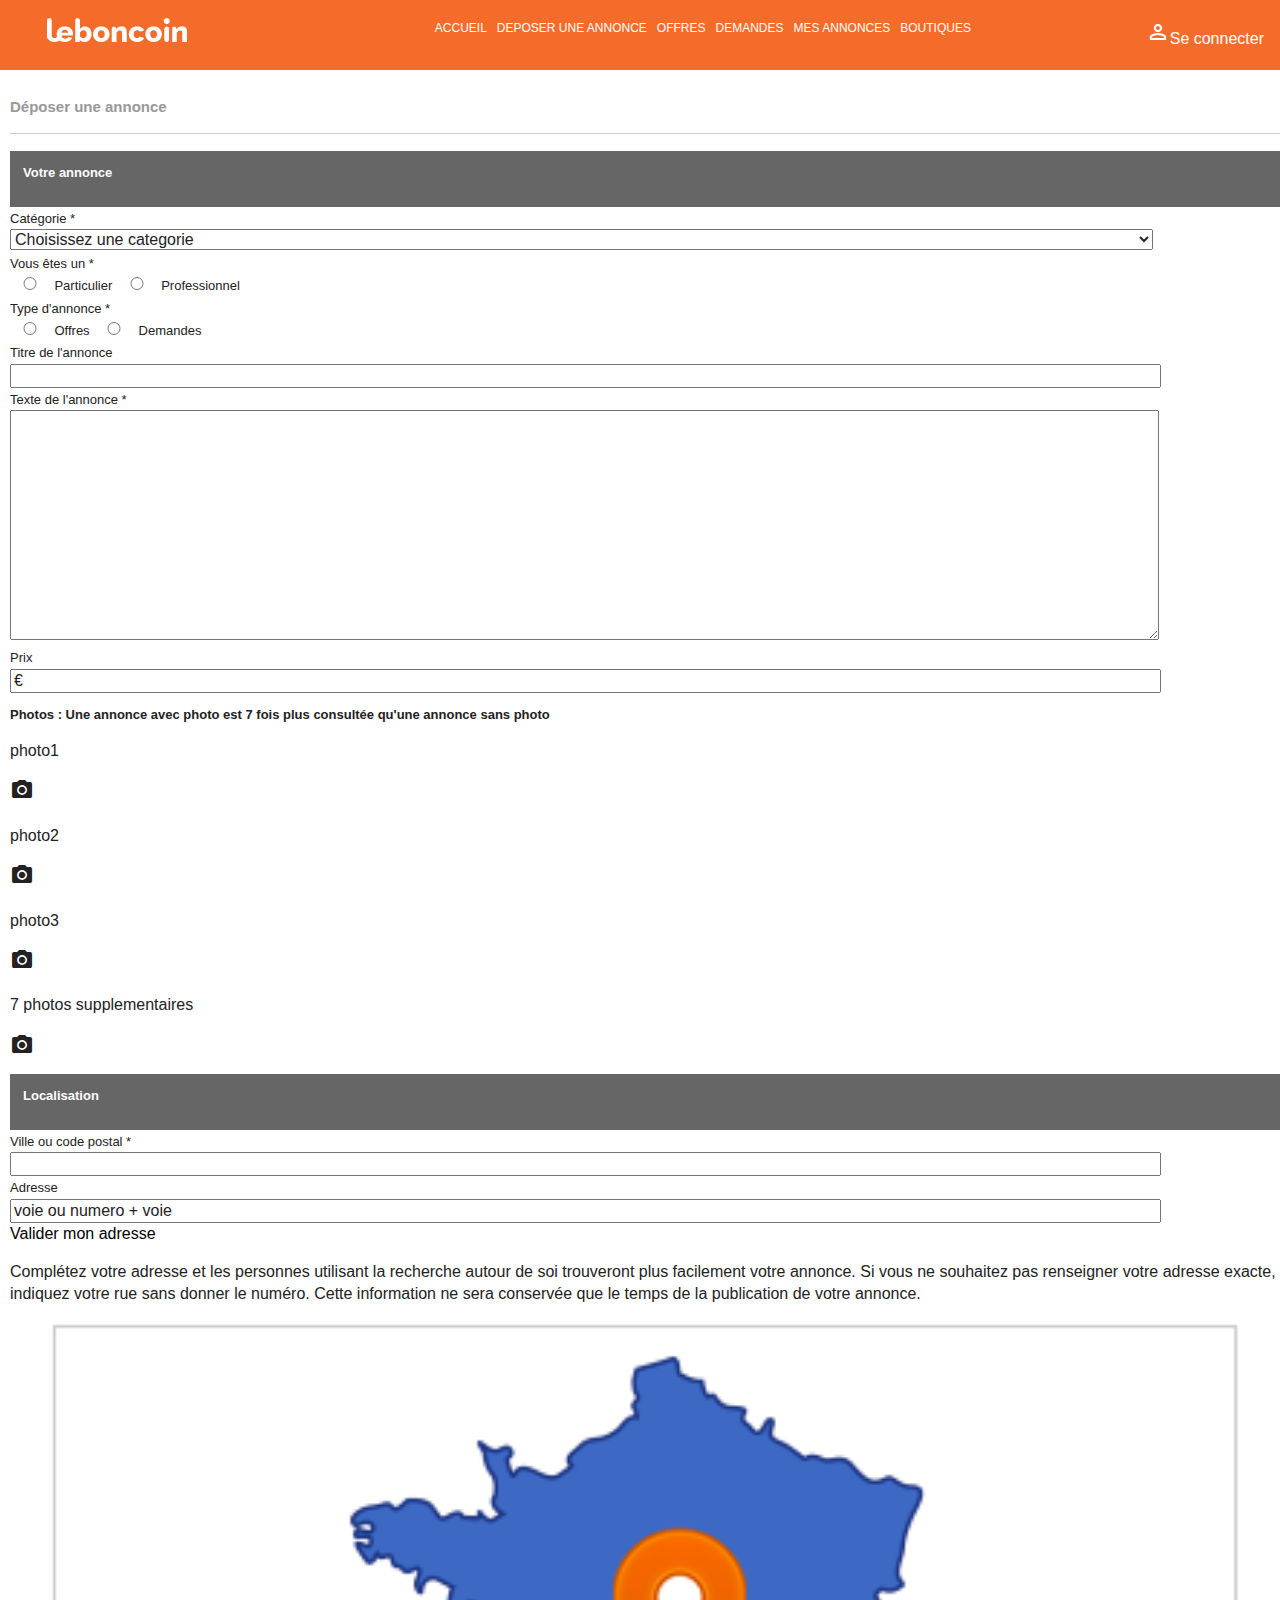
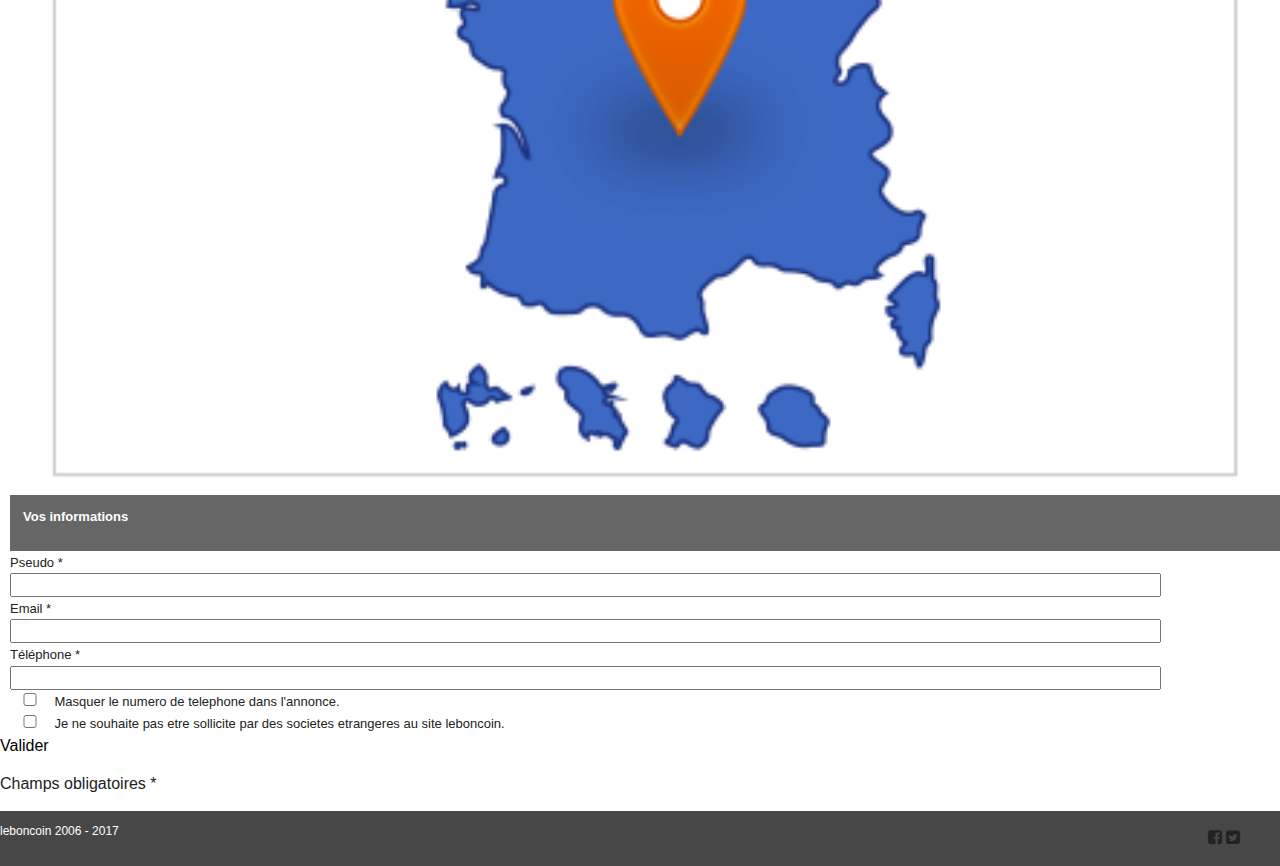
==== commit 88548219: "rules css for the section class formul" ====
--- a/annonce.html
+++ b/annonce.html
@@ -105,17 +105,17 @@
     </select><br>
 
             <label for="Vous êtes un"> Vous êtes un *</label> <br>
-            <input type="radio" name="Particulier" value="Particulier" />
+            <input class="rad" type="radio" name="Particulier" value="Particulier" />
             <label for="Particulier">Particulier</label>
 
-            <input type="radio" name="Professionnel" value="Professionnel" />
+            <input class="rad" type="radio" name="Professionnel" value="Professionnel" />
             <label for="Professionnel">Professionnel</label> <br/>
 
             <label for="Type d'annonce">Type d'annonce *</label> <br>
-            <input type="radio" name="Offres" value="Offres" />
+            <input class="rad" type="radio" name="Offres" value="Offres" />
             <label for="Offres">Offres</label>
 
-            <input type="radio" name="Demandes" value="Demandes" />
+            <input class="rad" type="radio" name="Demandes" value="Demandes" />
             <label for="Demandes">Demandes</label> <br/>
 
 
@@ -217,10 +217,10 @@
             <label for="Téléphone">Téléphone *</label><br>
             <input type="text" name="Téléphone *"><br>
 
-            <input type="checkbox" name="masquer" />
+            <input class="rad" type="checkbox" name="masquer" />
             <label for="masquer">Masquer le numero de telephone dans l'annonce.</label><br>
 
-            <input type="checkbox" name="sollicite" />
+            <input class="rad" type="checkbox" name="sollicite" />
             <label for="sollicite">Je ne souhaite pas etre sollicite par des societes etrangeres au site leboncoin.</label><br/>
 
 
--- a/css/main.css
+++ b/css/main.css
@@ -258,7 +258,7 @@
 
 
 
-/*rules page offre*/
+/*rules page annonce*/
 
 /*rules of the section class formul*/
 .formul
@@ -293,14 +293,18 @@
   font-size: 13px;
 }
 
-select
+select , input , textarea
 {
   width: 90%;
 }
 
+.rad
+{
+  width: 40px;
+}
 /*rules of the section class formul*/
 
-/*end rules page offre*/
+/*end rules page annonce*/
 
 
 
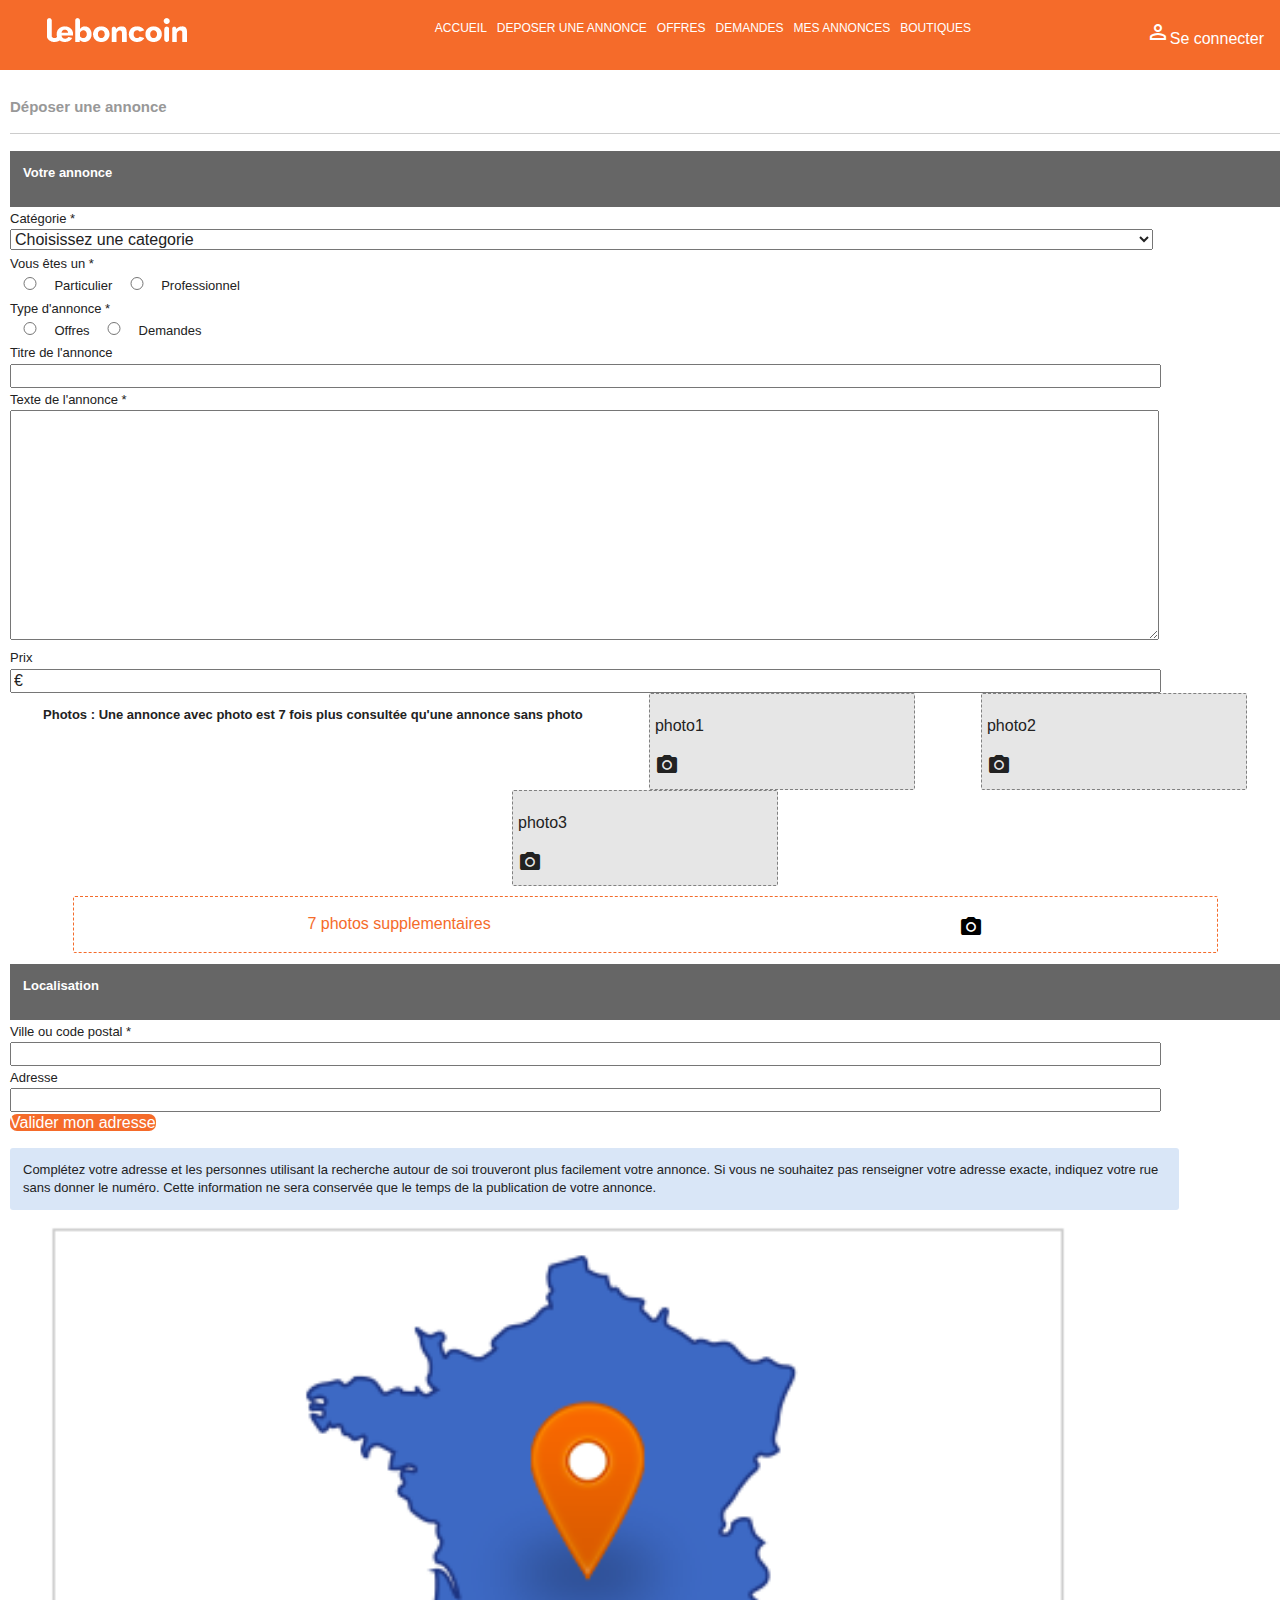
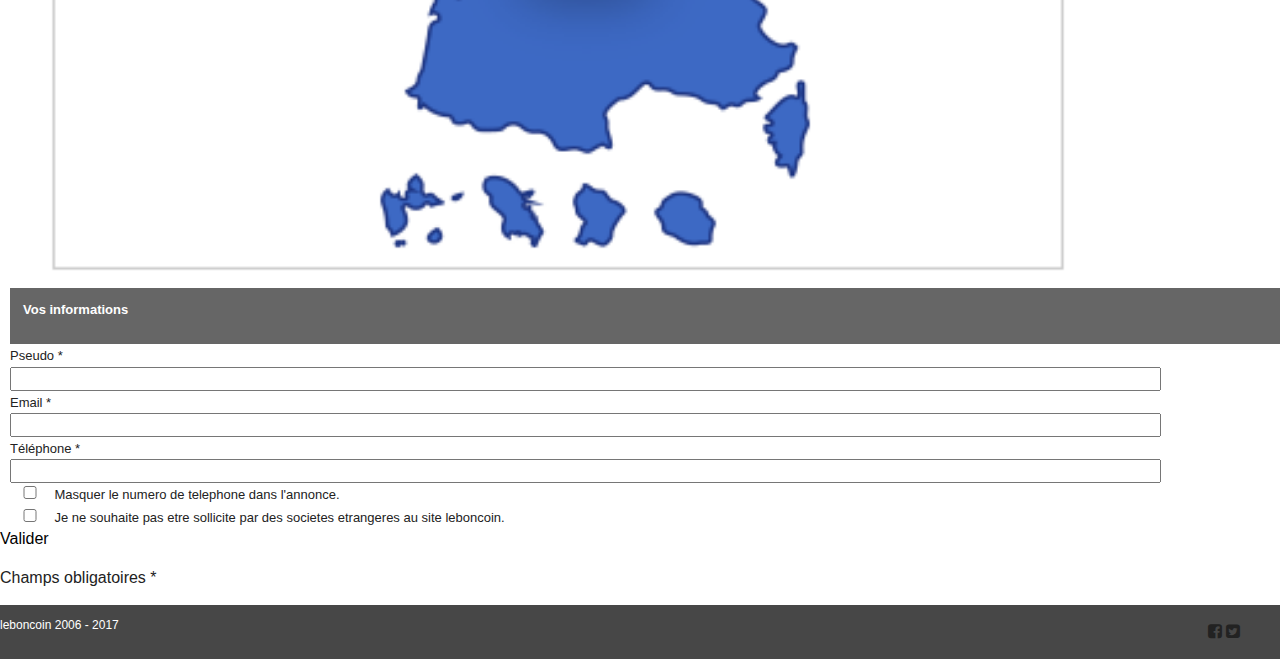
==== commit ceadc97d: "rules css for the section class photo and section class localisation" ====
--- a/annonce.html
+++ b/annonce.html
@@ -176,7 +176,7 @@
                 <input type="text" name="postal"><br>
 
                 <label for="Adresse">Adresse</label><br>
-                <input type="text" name="Adresse" value="voie ou numero + voie">
+                <input type="text" name="Adresse">
             </form>
             <a href="#">Valider mon adresse</a>
 
@@ -186,14 +186,14 @@
         </div>
 
 
-        <!-- start of the aside -->
-        <aside class="">
+        <!-- start of the aside class cart-->
+        <aside class="cart">
             <figure>
                 <img src="img/map.png" alt="carte de la france">
             </figure>
 
         </aside>
-        <!-- end of the aside -->
+        <!-- end of the aside class cart -->
 
     </div>
     <!-- end div class localisation -->
--- a/css/main.css
+++ b/css/main.css
@@ -95,7 +95,6 @@
    Author's custom styles
    ========================================================================== */
 /*rules page home*/
-
 /*rules common*/
 img
 {
@@ -303,6 +302,78 @@
   width: 40px;
 }
 /*rules of the section class formul*/
+
+
+
+
+
+/*rules section class photo*/
+.photo
+{
+  display: flex;
+  flex-wrap: wrap;
+  justify-content: space-around;
+}
+
+.photo1 , .photo2 , .photo3
+{
+  background-color: #e6e6e6;
+  width: 20%;
+  padding: 5px;
+  border: 1px dashed grey;
+  border-radius: 2px;
+}
+
+.supplement
+{
+  color: #f56b2a;
+  width: 90%;
+  border: 1px dashed #f56b2a;
+  border-radius: 2px;
+  margin-top: 10px;
+  display: flex;
+  justify-content: space-around;
+}
+
+.supplement .material-icons
+{
+  color: black;
+  margin-top: 18px;
+}
+/*end rules section class photo*/
+
+
+
+
+/*rules section class localisation*/
+.ville a
+{
+  background-color: #f56b2a;
+  color: white;
+  border-radius: 7px;
+  width: 90%;
+}
+
+.ville p
+{
+  background-color: #d9e6f7;
+  border-radius: 3px;
+  padding: 1em;
+  font-size: 13px;
+  width: 90%;
+}
+/*end rules section class localisation*/
+
+
+
+
+/*rules aside class cart*/
+.cart figure
+{
+  width: 80%;
+}
+/*end rules aside class cart*/
+
 
 /*end rules page annonce*/
 
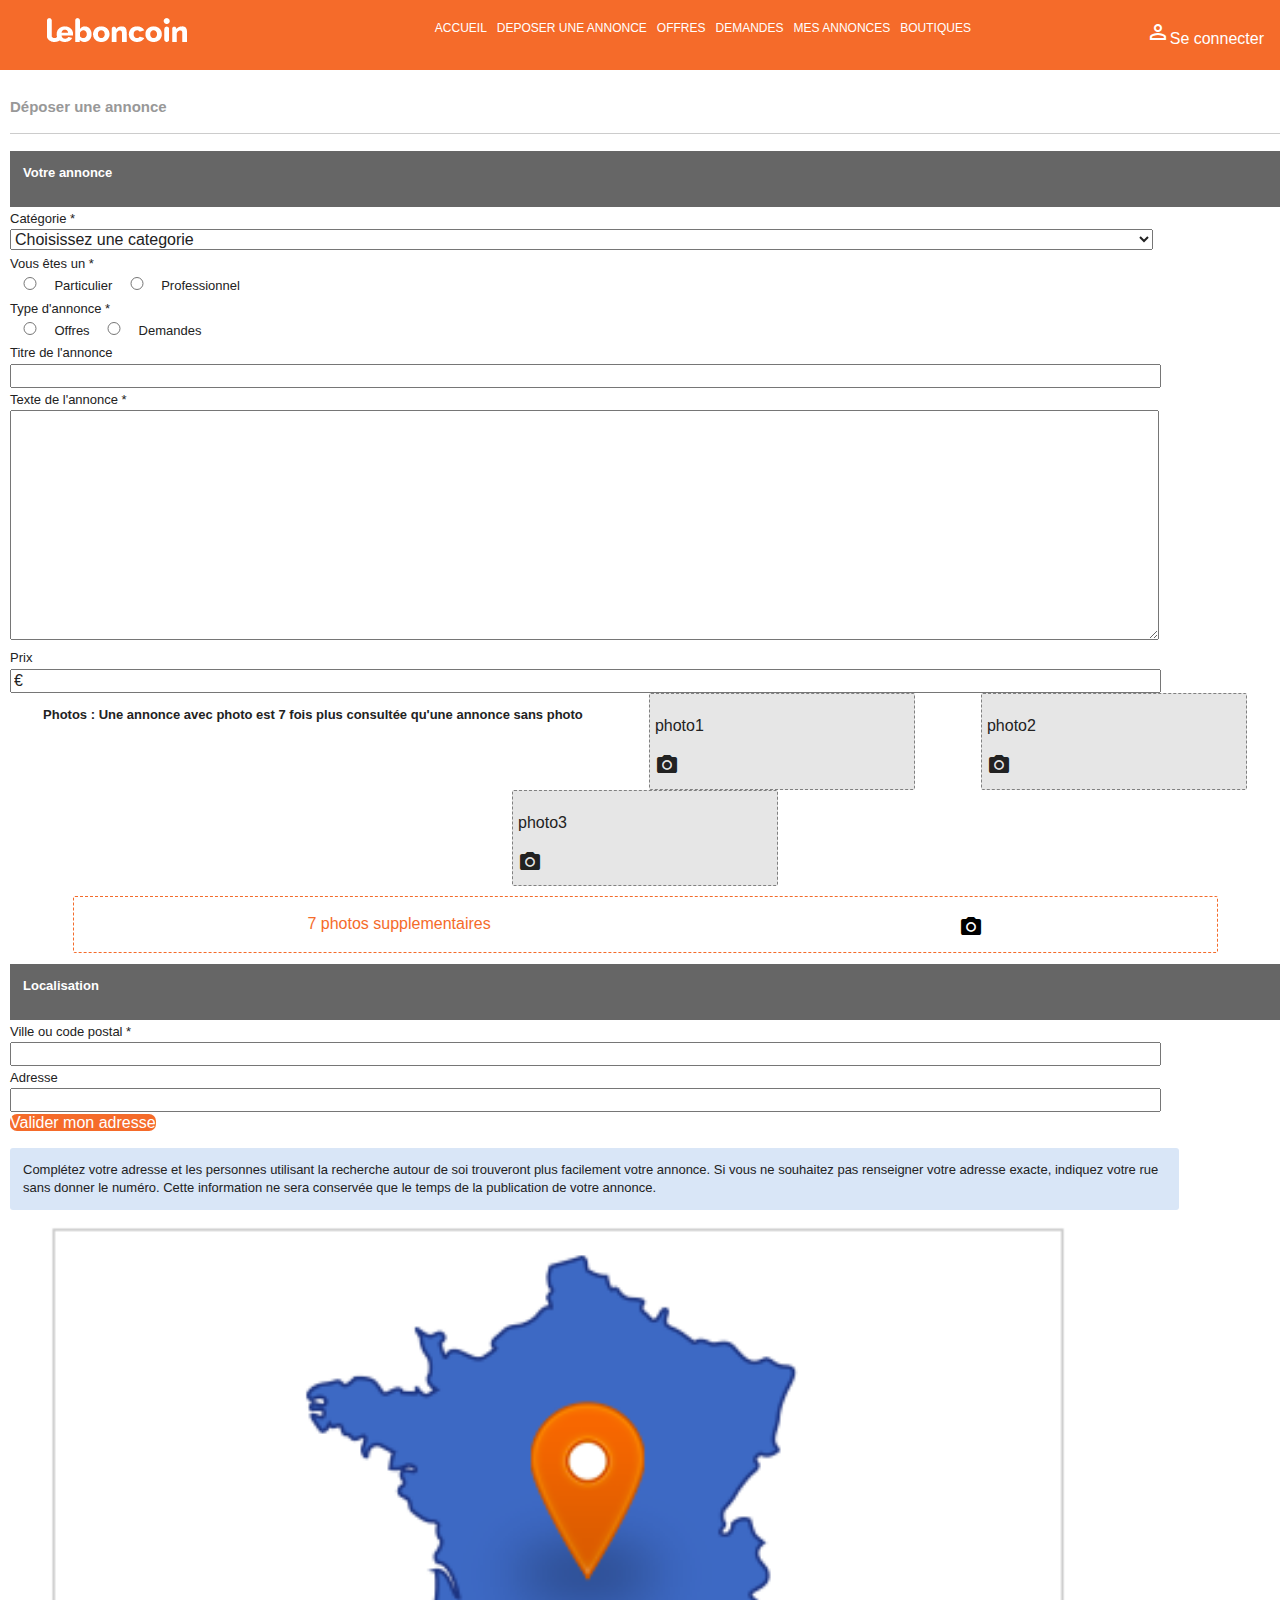
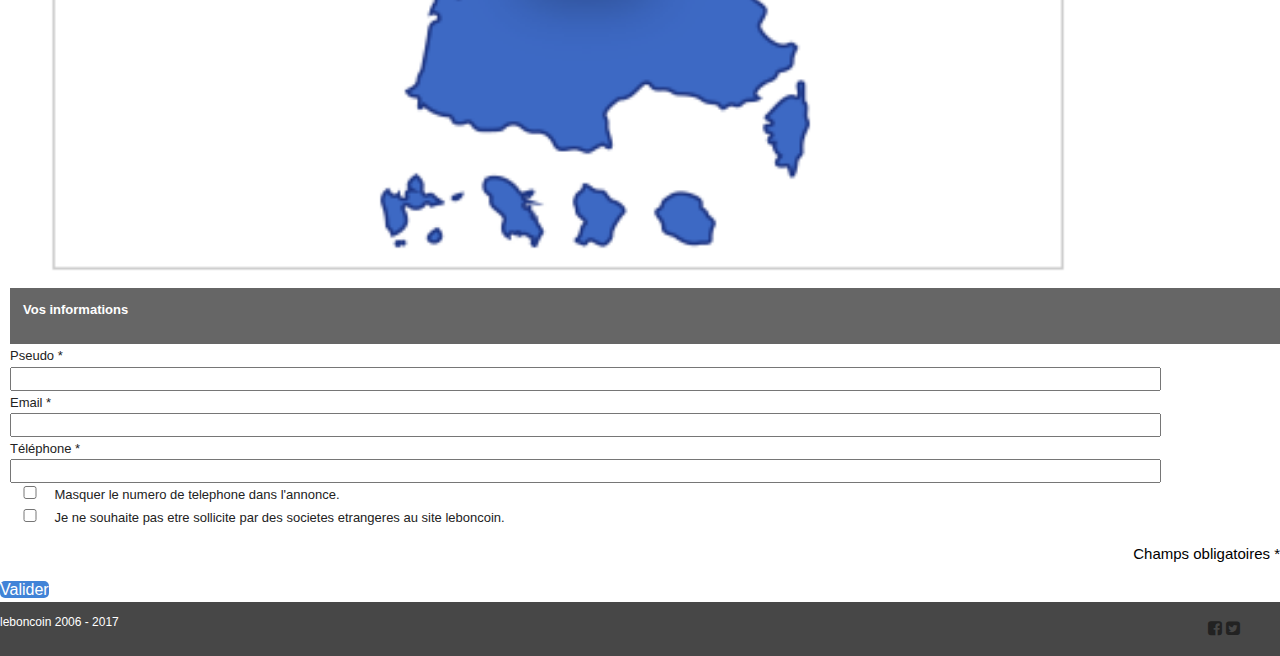
==== commit 11bdedaf: "rules css for the div class fin" ====
--- a/annonce.html
+++ b/annonce.html
@@ -231,8 +231,8 @@
 
     <!-- start of the div class fin -->
     <div class="fin">
+        <p>Champs obligatoires *</p>
         <a href="#">Valider</a>
-        <p>Champs obligatoires *</p>
 
     </div>
     <!-- end of the div class fin -->
--- a/css/main.css
+++ b/css/main.css
@@ -373,6 +373,25 @@
   width: 80%;
 }
 /*end rules aside class cart*/
+
+
+
+/*rules div class fin*/
+
+.fin p
+{
+  color: black;
+  font-size: 15px;
+  text-align: right;
+}
+
+.fin a
+{
+  background-color: #4183d7;
+  color: white;
+  border-radius: 5px;
+}
+/*end rules div class fin*/
 
 
 /*end rules page annonce*/
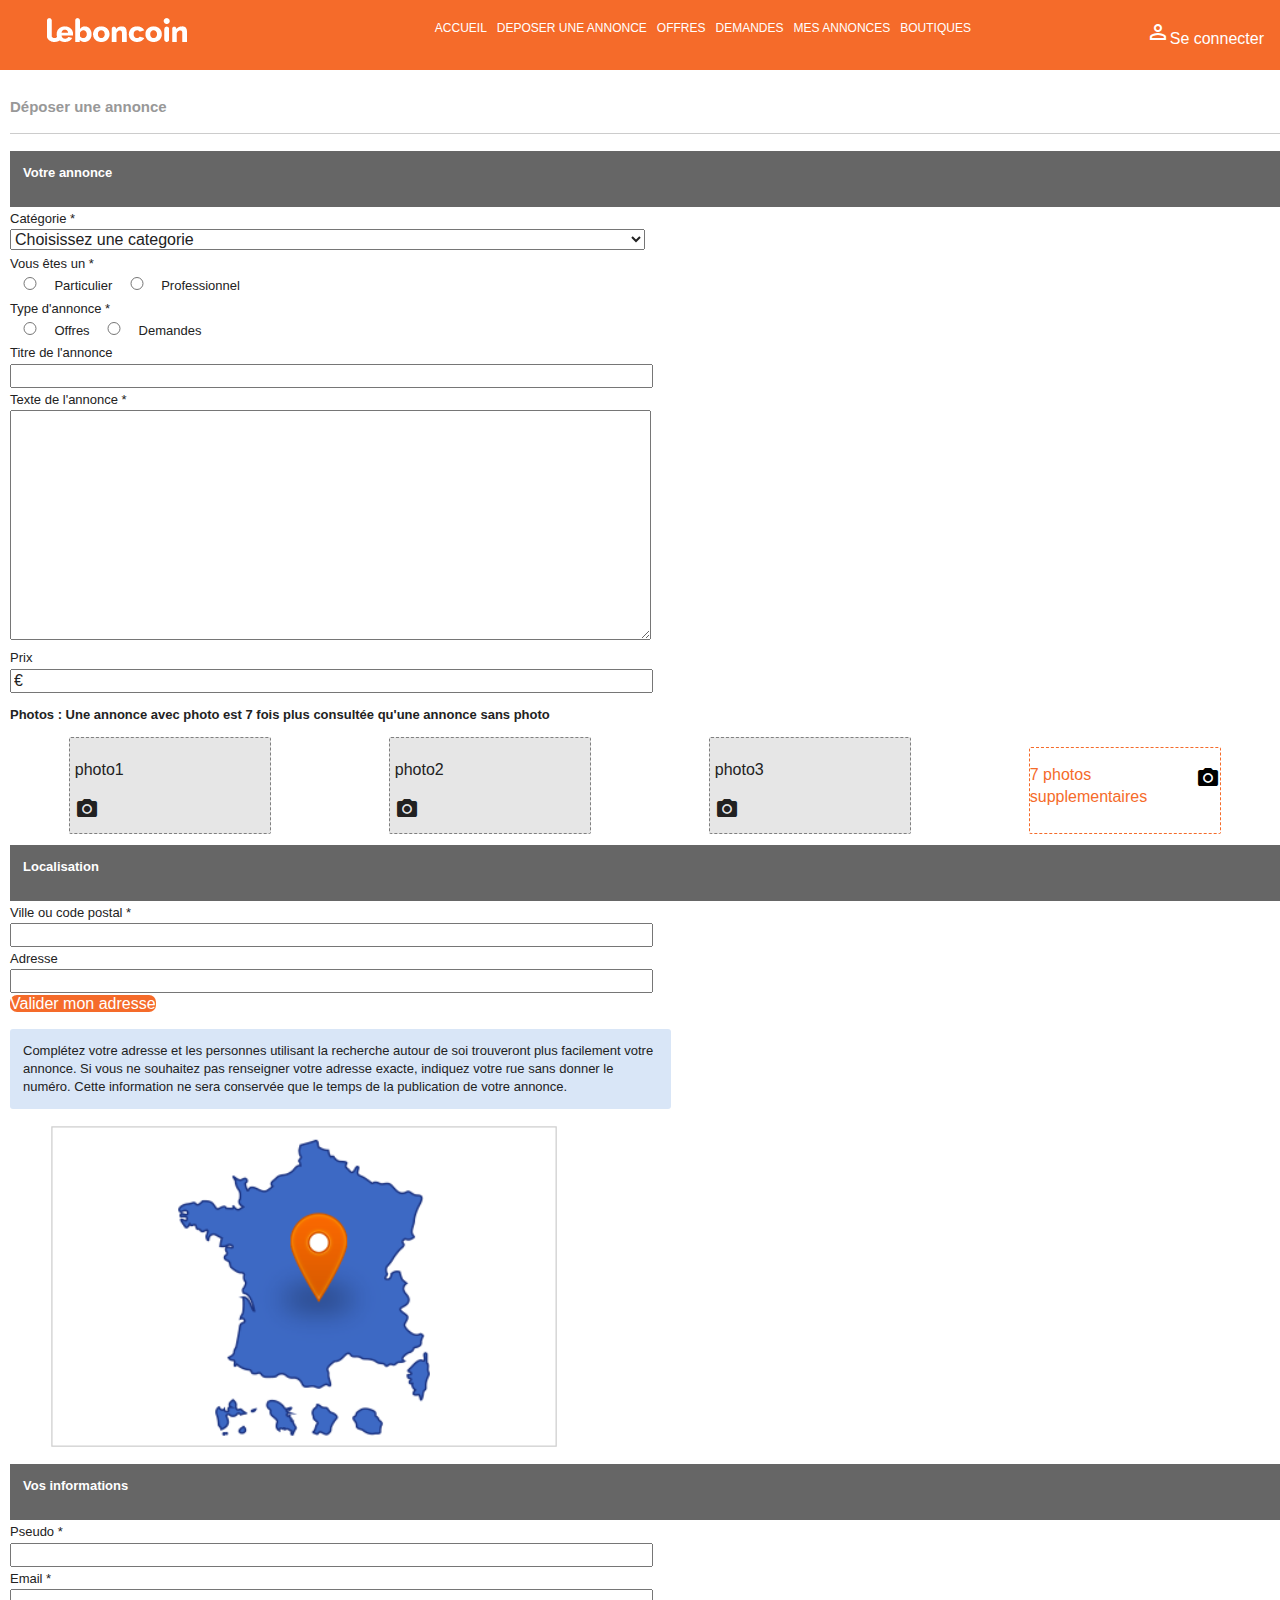
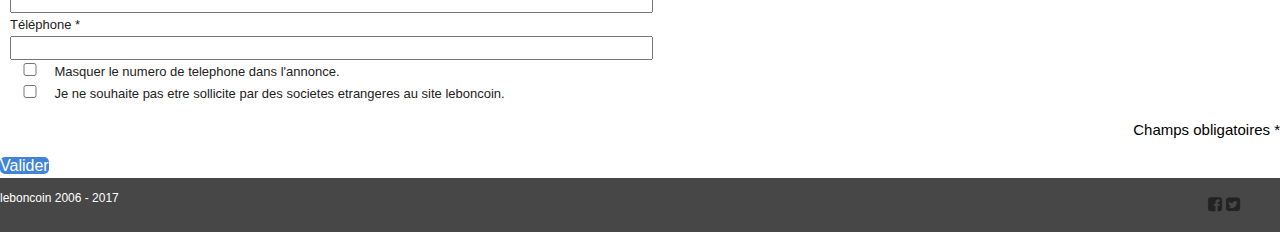
==== commit 25d1b208: "media query for the version pc" ====
--- a/annonce.html
+++ b/annonce.html
@@ -170,6 +170,7 @@
 
         <h2 class="title">Localisation</h2>
 
+
         <div class="ville">
             <form action="index.html" method="post">
                 <label for="postal">Ville ou code postal *</label><br>
@@ -182,11 +183,11 @@
 
             <p>Complétez votre adresse et les personnes utilisant la recherche autour de soi trouveront plus facilement votre annonce. Si vous ne souhaitez pas renseigner votre adresse exacte, indiquez votre rue sans donner le numéro. Cette information ne
                 sera conservée que le temps de la publication de votre annonce.</p>
-
         </div>
 
 
         <!-- start of the aside class cart-->
+
         <aside class="cart">
             <figure>
                 <img src="img/map.png" alt="carte de la france">
@@ -194,8 +195,8 @@
 
         </aside>
         <!-- end of the aside class cart -->
-
-    </div>
+      </div>
+
     <!-- end div class localisation -->
 
 
--- a/css/main.css
+++ b/css/main.css
@@ -370,7 +370,7 @@
 /*rules aside class cart*/
 .cart figure
 {
-  width: 80%;
+  width: 70%;
 }
 /*end rules aside class cart*/
 
@@ -499,6 +499,75 @@
 }
 
 
+
+/*rules page annonce*/
+@media (min-width:1024px)
+{
+
+  /*rules page annonce*/
+
+  /*rules of the section class formul*/
+
+
+  select , input , textarea
+  {
+    width: 50%;
+  }
+
+  /*rules of the section class formul*/
+
+
+
+  /*rules section class photo*/
+  .photo
+  {
+    display: flex;
+    flex-wrap: wrap;
+    justify-content: space-around;
+  }
+
+  .photo1 , .photo2 , .photo3
+  {
+    width: 15%;
+  }
+
+  .supplement
+  {
+    width: 15%;
+  }
+
+  .photo h3
+  {
+    width: 100%;
+  }
+  /*end rules section class photo*/
+
+
+
+
+  /*rules section class localisation*/
+  .ville a
+  {
+    width: 20%;
+  }
+
+  .ville p
+  {
+    width: 50%;
+  }
+  /*end rules section class localisation*/
+
+
+
+  /*rules aside class cart*/
+  .cart figure
+  {
+    width: 40%;
+  }
+  /*end rules aside class cart*/
+
+}
+/*end rules page annonce*/
 
 
 
